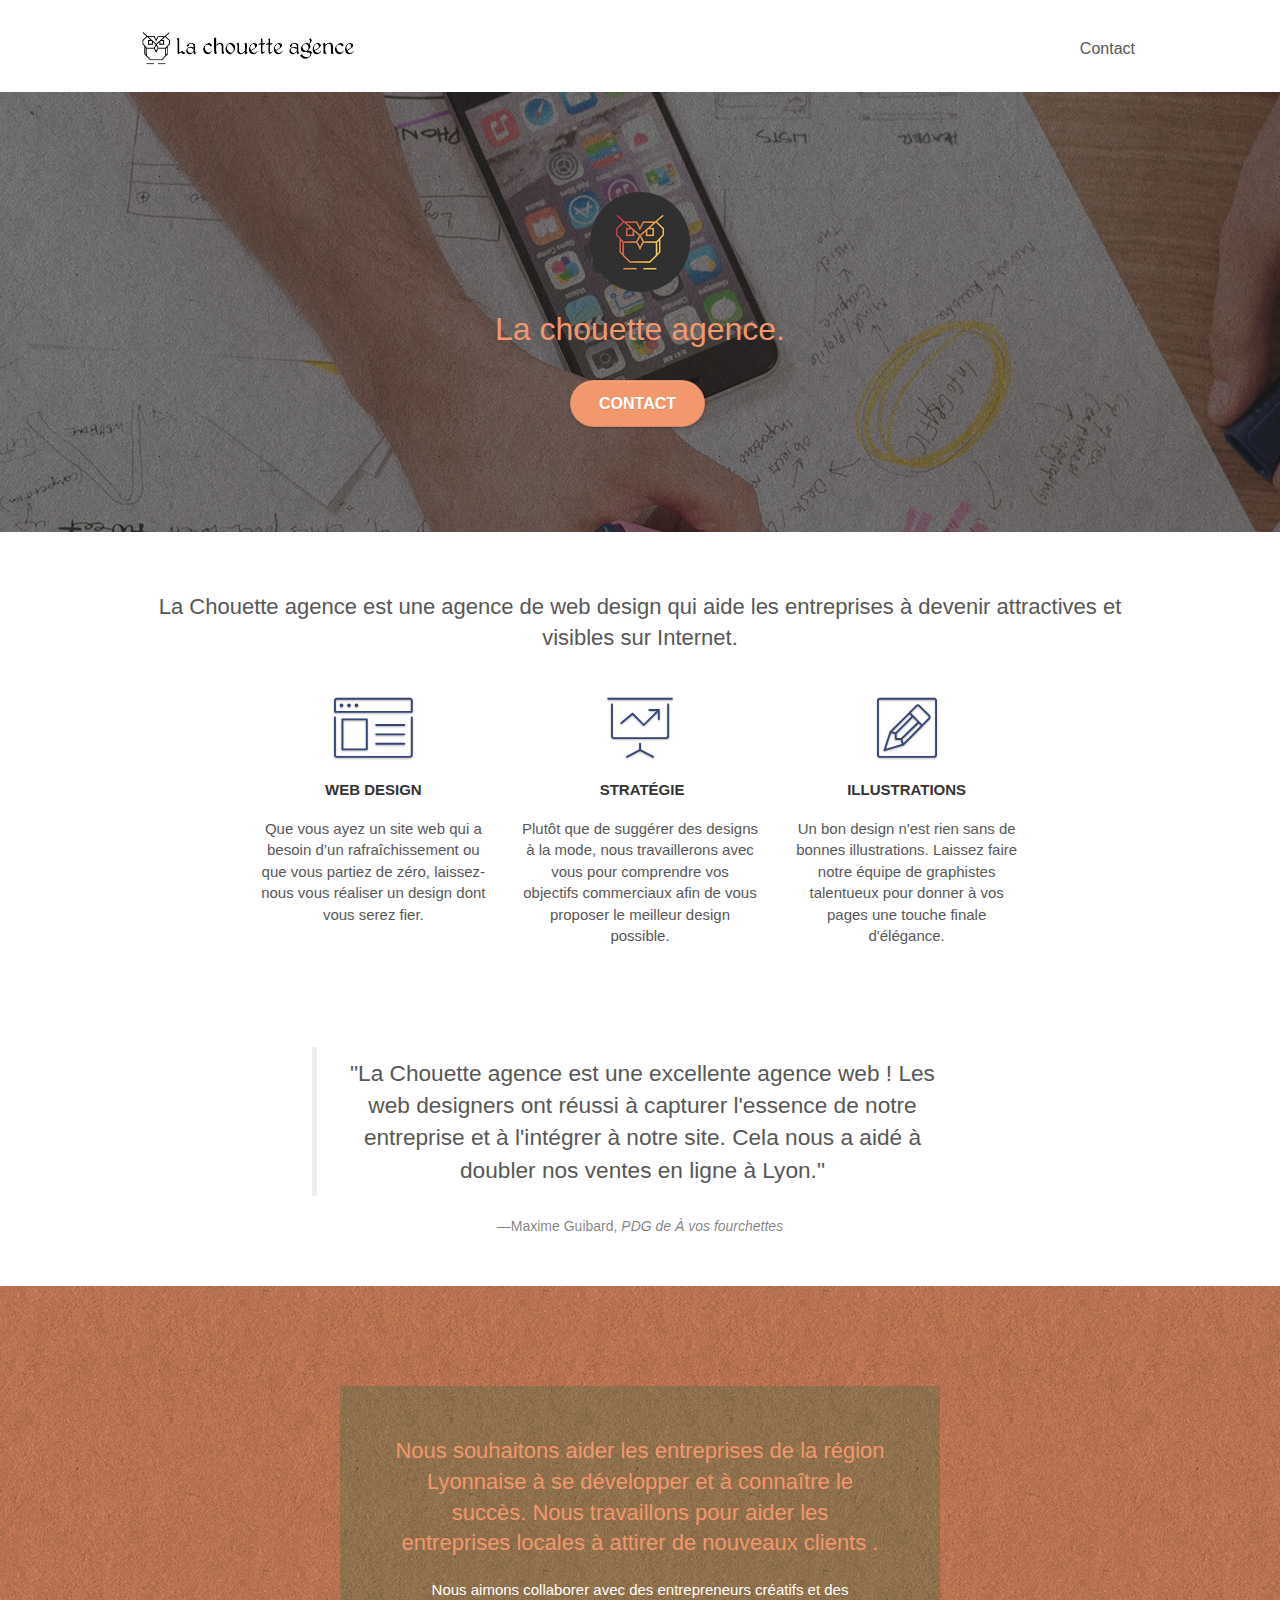
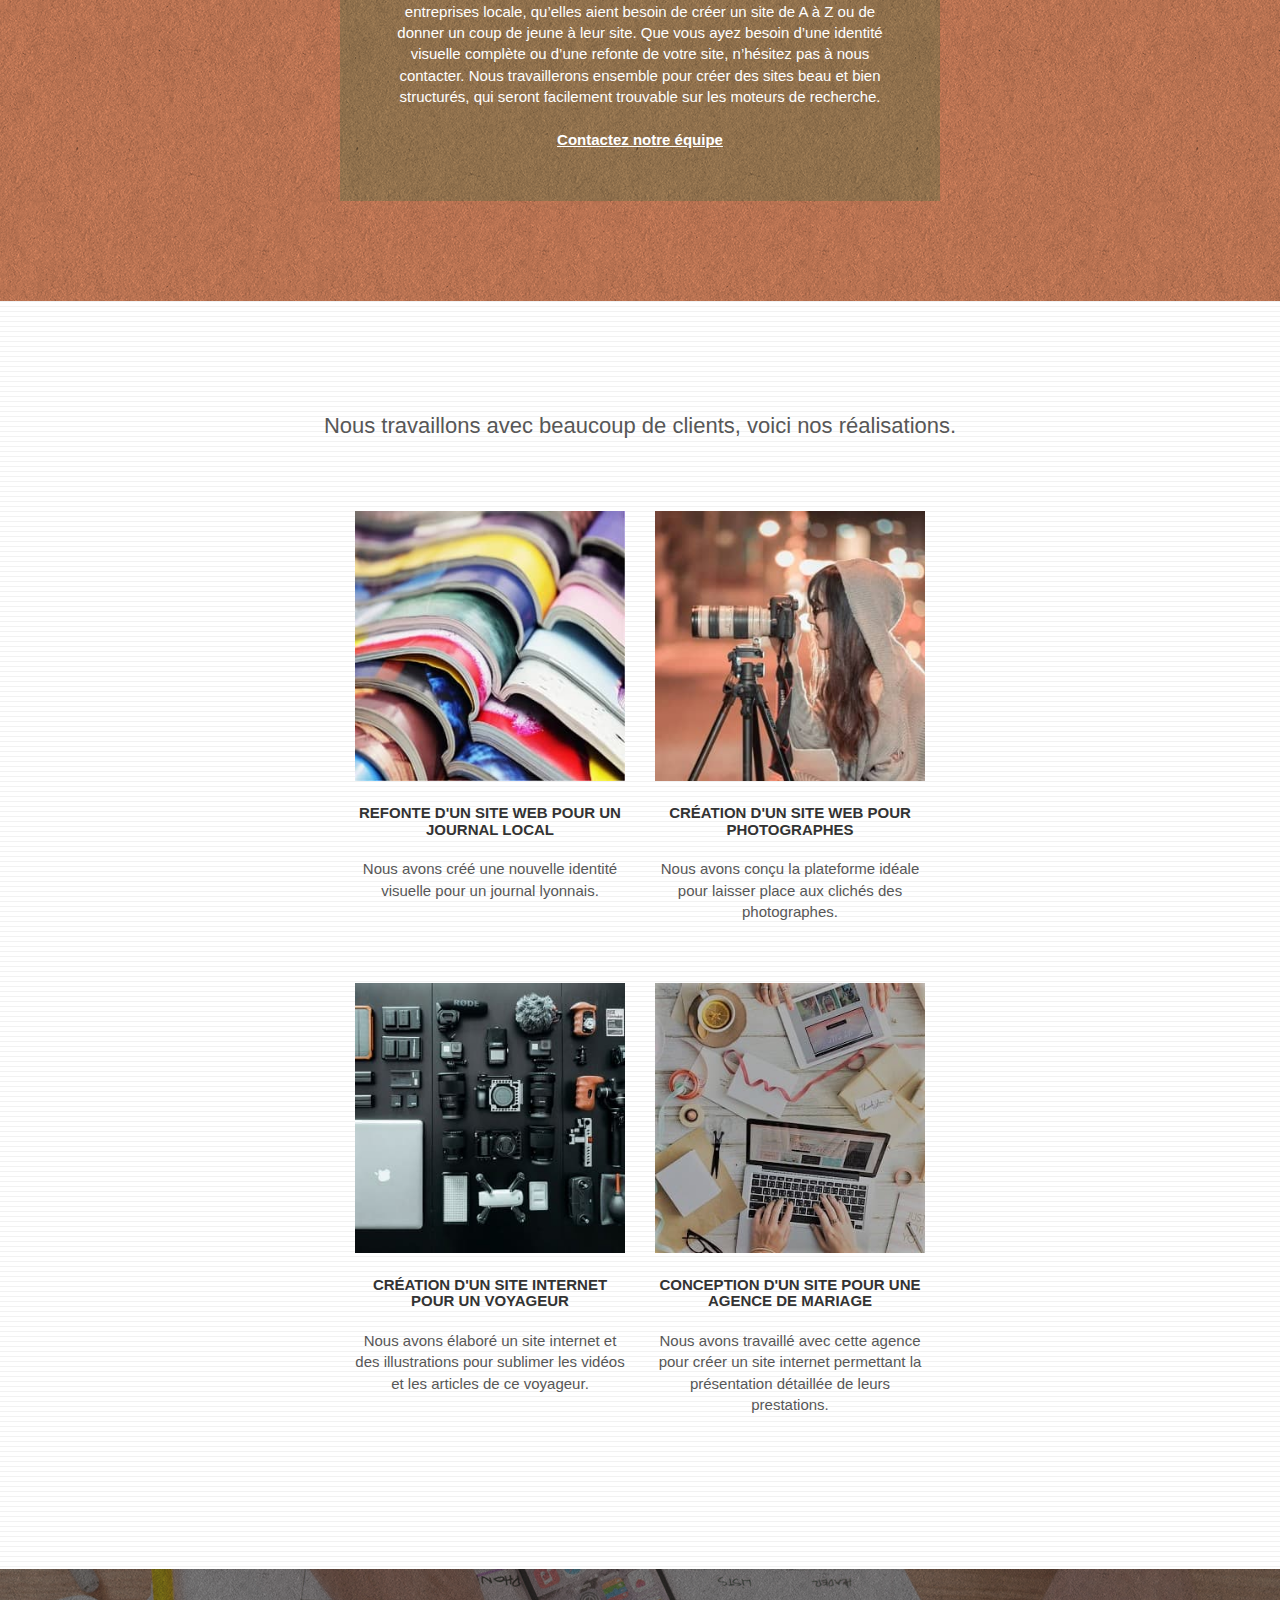
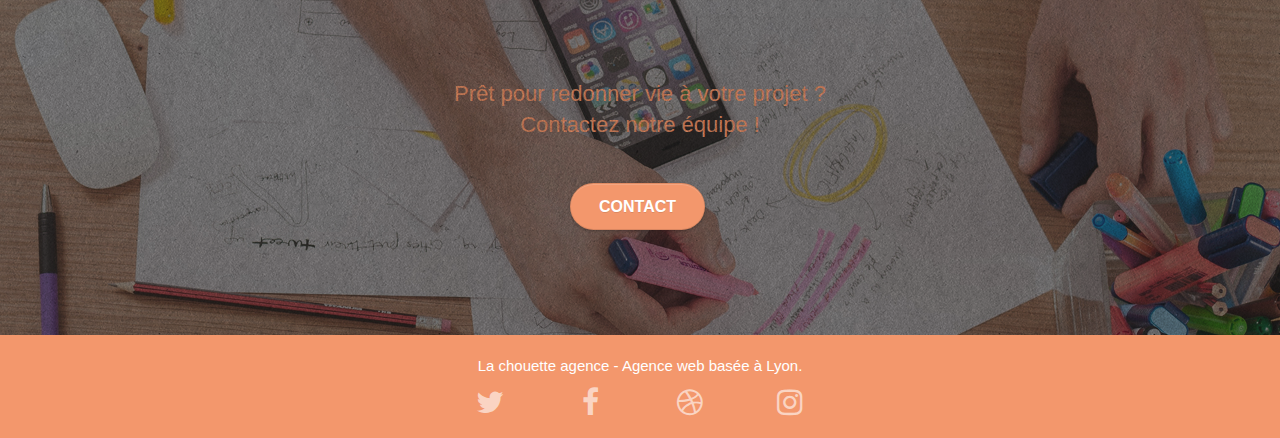
==== index.html @ 7e9696ad "Suppress Meta Keyword" ====
<!DOCTYPE html>
<html lang="fr">
    <head>
        <meta charset="utf-8" />
        <meta
            name="description"
            content="La Chouette agence, une agence de webdesign basée à Lyon qui aide les entreprises à devenir attractives et visibles sur Internet en définissant une stratégie et un design à l'image de votre entreprise."
        />
        <meta
            name="viewport"
            content="width=device-width, initial-scale=1.0, viewport-fit=cover"
        />
        <link rel="shortcut icon" type="image/png" href="favicon.jpg" />
        <link rel="stylesheet" type="text/css" href="./css/bootstrap.css" />
        <link rel="stylesheet" type="text/css" href="style.css" />
        <link rel="stylesheet" type="text/css" href="./css/font-awesome.css" />
        <link rel="stylesheet" type="text/css" href="./css/et-line.css" />
        <script src="./js/jquery-2.1.0.js"></script>
        <script src="./js/bootstrap.js"></script>
        <script src="./js/blocs.js"></script>
        <script src="./js/jquery.touchSwipe.js" defer></script>
        <script src="./js/gmaps.js"></script>
        <title>La chouette agence - Agence de webdesign - Lyon</title>
        <!-- Analytics -->
        <!-- Analytics END -->
    </head>
    <body>
        <!-- Principal conteneur -->
        <div class="page-container">
            <!-- header-->
            <header class="bloc bgc-white l-bloc" id="bloc-0">
                <div class="container bloc-sm">
                    <nav class="navbar row">
                        <div class="navbar-header">
                            <a class="navbar-brand" href="index.html"
                                ><img
                                    src="img/la-chouette-agence.png"
                                    alt="La chouette agence"
                                    height="40"
                            /></a>
                            <button
                                id="nav-toggle"
                                type="button"
                                class="ui-navbar-toggle navbar-toggle"
                                data-toggle="collapse"
                                data-target=".navbar-1"
                            >
                                <span class="sr-only">Toggle navigation</span
                                ><span class="icon-bar"></span
                                ><span class="icon-bar"></span
                                ><span class="icon-bar"></span>
                            </button>
                        </div>
                        <div
                            class="
                                collapse
                                navbar-collapse navbar-1
                                special-dropdown-nav
                            "
                        >
                            <ul class="site-navigation nav navbar-nav">
                                <li>
                                    <a href="contact.html">Contact</a>
                                </li>
                            </ul>
                        </div>
                    </nav>
                </div>
            </header>
            <!-- header END -->

            <!-- Section 1 presentation -->
            <section
                class="
                    bloc
                    bgc-dark-slate-blue
                    bg-banniere
                    d-bloc
                    bg-t-edge
                    bloc-bg-texture
                    texture-paper
                    b-parallax
                "
                id="bloc-1-hero"
            >
                <div class="container bloc-lg">
                    <div class="row tight-width-whitespace">
                        <div class="col-sm-12">
                            <img
                                src="img/logo.png"
                                class="center-block image-resize-mode"
                                width="100"
                                alt="La chouette agence, agence web paris, création logo paris"
                            />
                            <h1 class="text-center hero-bloc-text tc-white">
                                La chouette agence.
                            </h1>
                            <div class="text-center">
                                <a
                                    href="contact.html"
                                    class="
                                        btn btn-lg btn-clean btn-rd
                                        cta-hero
                                        btn-atomic-tangerine
                                    "
                                    id="cta-hero"
                                    >Contact</a
                                >
                            </div>
                        </div>
                    </div>
                </div>
            </section>
            <!-- Section 1 Presentation END -->
            <!-- Section 2 Services -->
            <section class="bloc bgc-white l-bloc" id="bloc-2-services">
                <div class="container bloc-md">
                    <div class="row">
                        <div class="col-sm-12 text-center">
                            <h2 class="mg-md text-center">
                                La Chouette agence est une agence de web design
                                qui aide les entreprises à devenir attractives
                                et visibles sur Internet.
                            </h2>
                        </div>
                    </div>
                    <div class="row voffset-lg med-width-whitespace">
                        <div class="col-sm-4">
                            <div class="text-center">
                                <span
                                    class="
                                        et-icon-browser
                                        sm-shadow
                                        icon-dark-slate-blue
                                        icons
                                        icon-lg
                                    "
                                ></span>
                            </div>
                            <h3 class="mg-md text-center">Web design</h3>
                            <p class="text-center">
                                Que vous ayez un site web qui a besoin
                                d&rsquo;un rafraîchissement ou que vous partiez
                                de zéro, laissez-nous vous réaliser un design
                                dont vous serez fier.
                            </p>
                        </div>
                        <div class="col-sm-4">
                            <div class="text-center">
                                <span
                                    class="
                                        et-icon-presentation
                                        sm-shadow
                                        icon-dark-slate-blue
                                        icons
                                        icon-lg
                                    "
                                ></span>
                            </div>
                            <h3 class="mg-md text-center">&nbsp;Stratégie</h3>
                            <p class="text-center">
                                Plutôt que de suggérer des designs à la mode,
                                nous travaillerons avec vous pour comprendre vos
                                objectifs commerciaux afin de vous proposer le
                                meilleur design possible.<br />
                            </p>
                        </div>
                        <div class="col-sm-4">
                            <div class="text-center">
                                <span
                                    class="
                                        et-icon-edit
                                        sm-shadow
                                        icon-dark-slate-blue
                                        icons
                                        icon-lg
                                    "
                                ></span>
                            </div>
                            <h3 class="mg-md text-center">Illustrations</h3>
                            <p class="text-center">
                                Un bon design n'est rien sans de bonnes
                                illustrations. Laissez faire notre équipe de
                                graphistes talentueux pour donner à vos pages
                                une touche finale d'élégance.
                            </p>
                        </div>
                    </div>
                    <div class="row voffset-lg voffset">
                        <div
                            class="
                                col-xs-12 col-md-8 col-md-offset-2
                                text-center
                            "
                        >
                            <figure>
                                <blockquote
                                    class="mg-md text-center"
                                    cite="https://www.avosfourchettes.com/blog/avis-la-chouette-agence.html"
                                >
                                    <p>
                                        "La Chouette agence est une excellente
                                        agence web ! Les web designers ont
                                        réussi à capturer l'essence de notre
                                        entreprise et à l'intégrer à notre site.
                                        Cela nous a aidé à doubler nos ventes en
                                        ligne à Lyon."
                                    </p>
                                </blockquote>
                                <figcaption>
                                    —Maxime Guibard,
                                    <cite>PDG de À vos fourchettes</cite>
                                </figcaption>
                            </figure>
                        </div>
                    </div>
                </div>
            </section>
            <!-- Section 2 services END -->
            <!-- Section 3 what-i-do -->
            <section
                class="
                    bloc
                    tc-white
                    bgc-atomic-tangerine
                    bg-presentation
                    d-bloc
                    bloc-bg-texture
                    texture-paper
                    b-parallax
                "
                id="bloc-3-what-i-do"
            >
                <div class="container bloc-lg">
                    <div class="row tight-width-whitespace black-background">
                        <div class="col-sm-12">
                            <h2 class="mg-md text-center tc-white">
                                Nous souhaitons aider les entreprises de la
                                région Lyonnaise à se développer et à connaître
                                le succès. Nous travaillons pour aider les
                                entreprises locales à attirer de nouveaux
                                clients .<br />
                            </h2>
                            <p class="text-center white">
                                Nous aimons collaborer avec des entrepreneurs
                                créatifs et des entreprises locale, qu’elles
                                aient besoin de créer un site de A à Z ou de
                                donner un coup de jeune à leur site. Que vous
                                ayez besoin d’une identité visuelle complète ou
                                d’une refonte de votre site, n’hésitez pas à
                                nous contacter. Nous travaillerons ensemble pour
                                créer des sites beau et bien structurés, qui
                                seront facilement trouvable sur les moteurs de
                                recherche. <br /><br /><a
                                    class="ltc-white bold-link"
                                    href="contact.html"
                                    >Contactez notre équipe</a
                                ><br />
                            </p>
                        </div>
                    </div>
                </div>
            </section>
            <!-- Section 3 what-i-do END -->
            <!-- Section 4 Portfolio -->
            <section
                class="bloc bgc-white bg-lines-h2-bg bg-repeat l-bloc"
                id="bloc-4-portfolio"
            >
                <div class="container bloc-lg">
                    <div class="row">
                        <div class="col-sm-12 text-center">
                            <h2 class="mg-md text-center">
                                Nous travaillons avec beaucoup de clients, voici
                                nos réalisations.
                            </h2>
                        </div>
                    </div>
                    <div class="row tight-width-whitespace portfolio-row">
                        <div class="col-sm-6">
                            <a
                                href="#"
                                data-lightbox="img/1.jpg"
                                data-gallery-id="gallery-1"
                                data-caption="Refonte d'un site web pour un journal local"
                                data-frame="snapshot-lb"
                                ><img
                                    src="img/1-small.jpg"
                                    alt="paris web design logo agence web meilleure agence et refonte site web journal"
                                    class="img-responsive portfolio-thumb"
                            /></a>
                            <h3 class="mg-md text-center">
                                Refonte d'un site web pour un journal local
                            </h3>
                            <p class="text-center">
                                Nous avons créé une nouvelle identité visuelle
                                pour un journal lyonnais.
                            </p>
                        </div>
                        <div class="col-sm-6">
                            <a
                                href="#"
                                data-lightbox="img/2.jpg"
                                data-gallery-id="gallery-1"
                                data-caption="Création d'un site web pour photographes"
                                data-frame="snapshot-lb"
                                ><img
                                    src="img/2-small.jpg"
                                    class="img-responsive portfolio-thumb"
                                    alt="Création d'un site web pour photographes"
                            /></a>
                            <h3 class="mg-md text-center">
                                Création d'un site web pour photographes
                            </h3>
                            <p class="text-center">
                                Nous avons conçu la plateforme idéale pour
                                laisser place aux clichés des photographes.
                            </p>
                        </div>
                    </div>
                    <div class="row tight-width-whitespace portfolio-row">
                        <div class="col-sm-6">
                            <a
                                href="#"
                                data-lightbox="img/3.jpg"
                                data-gallery-id="gallery-1"
                                data-caption="Création d'un site internet pour un voyageur"
                                data-frame="snapshot-lb"
                                ><img
                                    src="img/3-small.jpg"
                                    class="img-responsive portfolio-thumb"
                                    alt="Création d'un site web pour voyageur"
                            /></a>
                            <h3 class="mg-md text-center">
                                Création d'un site internet pour un voyageur
                            </h3>
                            <p class="text-center">
                                Nous avons élaboré un site internet et des
                                illustrations pour sublimer les vidéos et les
                                articles de ce voyageur.
                            </p>
                        </div>
                        <div class="col-sm-6">
                            <a
                                href="#"
                                data-lightbox="img/4.jpg"
                                data-gallery-id="gallery-1"
                                data-caption="Conception d'un site pour une agence de mariage"
                                data-frame="snapshot-lb"
                                ><img
                                    src="img/4-small.jpg"
                                    class="img-responsive portfolio-thumb"
                                    alt="Création d'un site web pour agence de mariage"
                            /></a>
                            <h3 class="mg-md text-center">
                                Conception d'un site pour une agence de mariage
                            </h3>
                            <p class="text-center">
                                Nous avons travaillé avec cette agence pour
                                créer un site internet permettant la
                                présentation détaillée de leurs prestations.
                            </p>
                        </div>
                    </div>
                </div>
            </section>
            <!-- Section 4 portfolio END -->
            <!-- Section 5 cta -->
            <section
                class="
                    bloc
                    bgc-dark-slate-blue
                    bg-banniere
                    d-bloc
                    bloc-bg-texture
                    texture-paper
                "
                id="bloc-5-cta"
            >
                <div class="container bloc-lg">
                    <div class="row">
                        <h2 class="mg-md text-center tc-white">
                            Prêt pour redonner vie à votre projet ?<br />Contactez
                            notre équipe !
                        </h2>
                        <div class="col-sm-12 text-center">
                            <a
                                href="contact.html"
                                class="
                                    btn
                                    btn-atomic-tangerine
                                    btn-clean
                                    btn-rd
                                    btn-lg
                                    cta-hero
                                "
                                >Contact</a
                            >
                        </div>
                    </div>
                </div>
            </section>
            <!-- bloc-5-cta END -->
            <!-- Footer - bloc-8 -->
            <footer class="bloc bgc-atomic-tangerine d-bloc" id="bloc-8">
                <div class="container bloc-sm">
                    <div class="row">
                        <div class="col-sm-12">
                            <p class="text-center white">
                                La chouette agence - Agence web basée à Lyon.<br />
                            </p>
                            <div class="row row-no-gutters social">
                                <div class="col-sm-3">
                                    <div class="text-center">
                                        <a class="social" href="index.html"
                                            ><span
                                                class="fa fa-twitter icon-md"
                                            ></span
                                        ></a>
                                    </div>
                                </div>
                                <div class="col-sm-3">
                                    <div class="text-center">
                                        <a class="social" href="index.html"
                                            ><span
                                                class="fa fa-facebook icon-md"
                                            ></span
                                        ></a>
                                    </div>
                                </div>
                                <div class="col-sm-3">
                                    <div class="text-center">
                                        <a class="social" href="index.html"
                                            ><span
                                                class="fa fa-dribbble icon-md"
                                            ></span
                                        ></a>
                                    </div>
                                </div>
                                <div class="col-sm-3">
                                    <div class="text-center">
                                        <a class="social" href="index.html"
                                            ><span
                                                class="fa fa-instagram icon-md"
                                            ></span
                                        ></a>
                                    </div>
                                </div>
                            </div>
                        </div>
                    </div>
                </div>
            </footer>
            <!-- Footer - bloc-8 END -->
        </div>
        <!-- Principal conteneur END -->
    </body>
</html>
---- style.css ----
body {
    margin: 0;
    padding: 0;
    background: #fff;
    overflow-x: hidden;
    -webkit-font-smoothing: antialiased;
    -moz-osx-font-smoothing: grayscale;
}
blockquote p {
    font-size: 17pt;
}

a,
button {
    transition: all 0.3s ease-in-out;
    outline: none !important;
}

a:hover {
    text-decoration: none;
    cursor: pointer;
}

#page-loading-blocs-notifaction {
    position: fixed;
    top: 0;
    bottom: 0;
    width: 100%;
    z-index: 100000;
    background: #ffffff url("img/pageload-spinner.gif") no-repeat center center;
}

.bloc {
    width: 100%;
    clear: both;
    background: 50% 50% no-repeat;
    padding: 0 50px;
    -webkit-background-size: cover;
    -moz-background-size: cover;
    -o-background-size: cover;
    background-size: cover;
    position: relative;
}

.bloc .container {
    padding-left: 0;
    padding-right: 0;
}

.bloc-lg {
    padding: 100px 50px;
}

.bloc-md {
    padding: 50px;
}

.bloc-sm {
    padding: 20px 50px;
}

.bg-center,
.bg-l-edge,
.bg-r-edge,
.bg-t-edge,
.bg-b-edge,
.bg-tl-edge,
.bg-bl-edge,
.bg-tr-edge,
.bg-br-edge,
.bg-repeat {
    -webkit-background-size: auto !important;
    -moz-background-size: auto !important;
    -o-background-size: auto !important;
    background-size: auto !important;
}

.bg-repeat {
    background: repeat;
}

.bg-t-edge {
    background: top no-repeat;
}

.bloc-bg-texture::before {
    content: "";
    background-size: 2px 2px;
    position: absolute;
    top: 0;
    bottom: 0;
    left: 0;
    right: 0;
}

.texture-paper::before {
    background: url("img/texture-paper.png");
    background-size: 280px 280px;
}

.b-parallax {
    background-attachment: fixed;
}

.d-bloc {
    color: rgba(255, 255, 255, 0.7);
}

.d-bloc button:hover {
    color: rgba(255, 255, 255, 0.9);
}

.d-bloc .icon-round,
.d-bloc .icon-square,
.d-bloc .icon-rounded,
.d-bloc .icon-semi-rounded-a,
.d-bloc .icon-semi-rounded-b {
    border-color: rgba(255, 255, 255, 0.9);
}

.d-bloc .divider-h span {
    border-color: rgba(255, 255, 255, 0.2);
}

.d-bloc .a-btn,
.d-bloc .navbar a,
.d-bloc .navbar-brand,
.d-bloc a .icon-sm,
.d-bloc a .icon-md,
.d-bloc a .icon-lg,
.d-bloc a .icon-xl,
.d-bloc h1 a,
.d-bloc h2 a,
.d-bloc h3 a,
.d-bloc h4 a,
.d-bloc h5 a,
.d-bloc h6 a,
.d-bloc p a {
    color: rgba(255, 255, 255, 0.6);
}

.d-bloc .a-btn:hover,
.d-bloc .navbar a:hover,
.d-bloc .navbar-brand:hover,
.d-bloc a:hover .icon-sm,
.d-bloc a:hover .icon-md,
.d-bloc a:hover .icon-lg,
.d-bloc a:hover .icon-xl,
.d-bloc h1 a:hover,
.d-bloc h2 a:hover,
.d-bloc h3 a:hover,
.d-bloc h4 a:hover,
.d-bloc h5 a:hover,
.d-bloc h6 a:hover,
.d-bloc p a:hover {
    color: rgba(255, 255, 255, 1);
}

.d-bloc .navbar-toggle .icon-bar {
    background: rgba(255, 255, 255, 1);
}

.d-bloc .btn-wire,
.d-bloc .btn-wire:hover {
    color: rgba(255, 255, 255, 1);
    border-color: rgba(255, 255, 255, 1);
}

.d-bloc .panel {
    color: rgba(0, 0, 0, 0.5);
}

.d-bloc .panel button:hover {
    color: rgba(0, 0, 0, 0.7);
}

.d-bloc .panel icon {
    border-color: rgba(0, 0, 0, 0.7);
}

.d-bloc .panel .divider-h span {
    border-color: rgba(0, 0, 0, 0.1);
}

.d-bloc .panel .a-btn {
    color: rgba(0, 0, 0, 0.6);
}

.d-bloc .panel .a-btn:hover {
    color: rgba(0, 0, 0, 1);
}

.d-bloc .panel .btn-wire,
.d-bloc .panel .btn-wire:hover {
    color: rgba(0, 0, 0, 0.7);
    border-color: rgba(0, 0, 0, 0.3);
}

.d-bloc .panel,
.l-bloc {
    color: rgba(0, 0, 0, 0.5);
}

.d-bloc .panel button:hover,
.l-bloc button:hover {
    color: rgba(0, 0, 0, 0.7);
}

.l-bloc .icon-round,
.l-bloc .icon-square,
.l-bloc .icon-rounded,
.l-bloc .icon-semi-rounded-a,
.l-bloc .icon-semi-rounded-b {
    border-color: rgba(0, 0, 0, 0.7);
}

.d-bloc .panel .divider-h span,
.l-bloc .divider-h span {
    border-color: rgba(0, 0, 0, 0.1);
}

.d-bloc .panel .a-btn,
.l-bloc .a-btn,
.l-bloc .navbar a,
.l-bloc .navbar-brand,
.l-bloc a .icon-sm,
.l-bloc a .icon-md,
.l-bloc a .icon-lg,
.l-bloc a .icon-xl,
.l-bloc h1 a,
.l-bloc h2 a,
.l-bloc h3 a,
.l-bloc h4 a,
.l-bloc h5 a,
.l-bloc h6 a,
.l-bloc p a {
    color: rgba(0, 0, 0, 0.6);
}

.d-bloc .panel .a-btn:hover,
.l-bloc .a-btn:hover,
.l-bloc .navbar a:hover,
.l-bloc .navbar-brand:hover,
.l-bloc a:hover .icon-sm,
.l-bloc a:hover .icon-md,
.l-bloc a:hover .icon-lg,
.l-bloc a:hover .icon-xl,
.l-bloc h1 a:hover,
.l-bloc h2 a:hover,
.l-bloc h3 a:hover,
.l-bloc h4 a:hover,
.l-bloc h5 a:hover,
.l-bloc h6 a:hover,
.l-bloc p a:hover {
    color: rgba(0, 0, 0, 1);
}

.l-bloc .navbar-toggle .icon-bar {
    color: rgba(0, 0, 0, 0.6);
}

.d-bloc .panel .btn-wire,
.d-bloc .panel .btn-wire:hover,
.l-bloc .btn-wire,
.l-bloc .btn-wire:hover {
    color: rgba(0, 0, 0, 0.7);
    border-color: rgba(0, 0, 0, 0.3);
}

.voffset {
    margin-top: 30px;
}

.voffset-lg {
    margin-top: 80px;
}

.row-no-gutters {
    margin-right: 0;
    margin-left: 0;
}

.row.row-no-gutters > [class^="col-"],
.row.row-no-gutters > [class*=" col-"] {
    padding-right: 0;
    padding-left: 0;
}

#bloc-1-hero h1 {
    font-size: 32px;
}

.navbar {
    margin-bottom: 0;
    z-index: 1;
}

.navbar-brand {
    height: auto;
    padding: 3px 15px;
    font-size: 25px;
    font-weight: normal;
    font-weight: 600;
    line-height: 44px;
}

.navbar-brand img {
    max-height: 200px;
    margin: 0 5px 0 0;
    display: inline;
}

.navbar-brand img[src$="svg"] {
    min-width: 100px;
}

.nav-center .navbar-brand img {
    margin: 0;
}

.navbar .nav {
    padding-top: 2px;
    margin-right: -16px;
    float: right;
    z-index: 1;
}

.nav > li {
    float: left;
    margin-top: 4px;
    font-size: 16px;
}

.navbar-nav .open .dropdown-menu > li > a {
    text-align: inherit;
}

.nav > li a:hover,
.nav > li a:focus {
    background: transparent;
}

.navbar-toggle {
    margin: 10px 10px 0 0;
    border: 0px;
}

.navbar-toggle:hover {
    background: transparent !important;
}

.navbar-toggle .icon-bar {
    background-color: rgba(0, 0, 0, 0.5);
    width: 26px;
}

.nav-invert .navbar .nav {
    float: left;
}

.nav-invert .navbar-header,
.nav-invert .navbar-brand {
    float: right;
    position: relative;
    z-index: 2;
}

@media (min-width: 768px) {
    .site-navigation {
        position: absolute;
        top: 50%;
        right: 20px;
        transform: translate(0, -50%);
        -webkit-transform: translateY(-50%);
    }
    .nav > li .dropdown-menu a,
    .nav > li .dropdown-menu a:hover {
        color: #484848;
    }
    .nav-invert .site-navigation {
        left: 0;
        right: 0;
    }
    .nav-center {
        text-align: center;
    }
    .nav-center .navbar-header {
        width: 100%;
    }
    .nav-center .navbar-header,
    .nav-center .navbar-brand,
    .nav-center .nav > li {
        float: none;
        display: inline-block;
    }
    .nav-center .site-navigation {
        position: relative;
        width: 100%;
        right: 0;
        margin-right: 0px;
        margin-top: 20px;
    }
    .nav-center.mini-nav .navbar-toggle {
        float: none;
        margin: 10px auto 0;
    }
}

.nav > li > .dropdown a {
    background: none !important;
    display: block;
    padding: 14px 15px;
}

nav .caret {
    margin: 0 5px;
}

.dropdown-menu .dropdown-menu {
    top: -8px;
    left: 100%;
}

.dropdown-menu .dropmenu-flow-right {
    top: 100%;
    left: 0;
    margin-left: -1px;
    border-top-left-radius: 0;
    border-top-right-radius: 0;
}

.dropdown-menu .dropdown span {
    border: 4px solid black;
    border-top-color: transparent;
    border-right-color: transparent;
    border-bottom-color: transparent;
    margin: 6px -5px 0 0 !important;
    float: right;
}

.mg-md {
    margin-top: 10px;
    margin-bottom: 20px;
}

.mg-lg {
    margin-top: 10px;
    margin-bottom: 40px;
}

.btn {
    margin: 0 5px 5px 0;
}

.btn.pull-right {
    margin: 0 0 5px 5px;
}

.btn-d,
.btn-d:hover,
.btn-d:focus {
    color: #fff;
    background: rgba(0, 0, 0, 0.3);
}

button {
    outline: none !important;
}

.btn-rd {
    border-radius: 40px;
}

.btn-clean {
    border: 1px solid rgba(0, 0, 0, 0.08);
    border-bottom-color: rgba(0, 0, 0, 0.1);
    text-shadow: 0 1px 0 rgba(0, 0, 1, 0.1);
    box-shadow: 0 1px 3px rgba(0, 0, 1, 0.25),
        inset 0 1px 0 0 rgba(255, 255, 255, 0.15);
}

.icon-md {
    font-size: 30px !important;
}

.icon-lg {
    font-size: 60px !important;
}

.sm-shadow {
    text-shadow: 0 1px 2px rgba(0, 0, 0, 0.3);
}

.panel-sq,
.panel-sq .panel-heading,
.panel-sq .panel-footer {
    border-radius: 0;
}

.panel-rd {
    border-radius: 30px;
}

.panel-rd .panel-heading {
    border-radius: 29px 29px 0 0;
}

.panel-rd .panel-footer {
    border-radius: 0 0 29px 29px;
}

.form-control {
    border-color: rgba(0, 0, 0, 0.1);
    box-shadow: none;
}

.scrollToTop {
    width: 40px;
    height: 40px;
    position: fixed;
    bottom: 20px;
    right: 20px;
    opacity: 0;
    z-index: 500;
    transition: all 0.3s ease-in-out;
}

.scrollToTop span {
    margin-top: 6px;
}

.showScrollTop {
    font-size: 14px;
    opacity: 1;
}

a[data-lightbox] {
    position: relative;
    display: block;
    text-align: center;
}

a[data-lightbox]:hover::before {
    content: "+";
    font-family: "HelveticaNeue-Light", "Helvetica Neue Light", "Helvetica Neue",
        Helvetica, Arial;
    font-size: 32px;
    width: 50px;
    height: 50px;
    margin-left: -25px;
    border-radius: 50%;
    background: rgba(0, 0, 0, 0.6);
    color: #fff;
    font-weight: 100;
    z-index: 1;
    position: absolute;
    top: 50%;
    transform: translateY(-50%);
    -webkit-transform: translateY(-50%);
}

a[data-lightbox]:hover img {
    opacity: 0.6;
    -webkit-animation-fill-mode: none;
    animation-fill-mode: none;
}

#lightbox-modal {
    display: flex;
    align-items: center;
}

#lightbox-modal .modal-dialog {
    width: 90%;
    max-width: 900px;
    margin: 0 auto 0;
}

#lightbox-modal .modal-dialog img {
    max-height: 90vh;
    margin: 0 auto;
}

.lightbox-caption {
    padding: 20px;
    color: #fff;
    background: rgba(0, 0, 0, 0.5);
    position: absolute;
    left: 15px;
    right: 15px;
    bottom: 5px;
}

.close-lightbox {
    color: #fff;
    font-size: 30px;
    position: absolute;
    top: 20px;
    right: 20px;
    z-index: 20;
    background: rgba(0, 0, 0, 0.5);
    border: none;
    line-height: 30px;
    padding: 0 9px 5px;
    opacity: 0.3;
}

.close-lightbox:hover,
.next-lightbox:hover,
.prev-lightbox:hover {
    opacity: 1;
    color: #fff;
}

.next-lightbox,
.prev-lightbox {
    font-size: 20px;
    color: rgba(255, 255, 255, 0.9);
    background: rgba(0, 0, 0, 0.5);
    transition: all 0.2s ease-in-out;
    position: absolute;
    top: 45%;
    z-index: 1;
    opacity: 0.4;
}

.next-lightbox {
    padding: 6px 8px 1px 13px;
    right: 25px;
}

.prev-lightbox {
    padding: 6px 13px 1px 10px;
    left: 25px;
}

.snapshot-lb .modal-body {
    padding-bottom: 45px;
}

.snapshot-lb .lightbox-caption {
    padding: 0;
    color: rgba(0, 0, 0, 0.5);
    background: none;
}

h1,
h2,
h3,
h4,
h5,
h6,
p,
label,
.btn,
a {
    font-family: "helvetica";
    font-weight: 400;
    color: #575757 !important;
}

.container {
    max-width: 1000px;
}

.hero-bloc-text {
    font-size: 38px;
}

.hero-bloc-text-sub {
    font-size: 36px;
}

.statement-bloc-text {
    line-height: 26px;
    font-style: italic;
    font-size: 20px;
    text-align: center;
    font-weight: lighter;
    max-width: 520px;
    margin: auto auto auto auto;
}

p {
    font-size: 15px;
}

.tight-width-whitespace {
    max-width: 600px;
    margin: auto auto auto auto;
}

.h1 {
    font-size: 20px;
    font-family: "Open Sans";
}

.cta-hero {
    margin-top: 22px;
    color: #ffffff !important;
    text-transform: uppercase;
    padding: 12px 28px 12px 28px;
    font-size: 16px;
    font-weight: 700;
}

.social {
    max-width: 400px;
    margin: auto auto auto auto;
}

h2 {
    font-size: 22px;
    line-height: 1.4em;
}

h3 {
    font-size: 15px;
    text-transform: uppercase;
    font-weight: 700;
    color: #333333 !important;
}

.med-width-whitespace {
    max-width: 800px;
    margin: auto auto auto auto;
    box-shadow: 0px 0px 0px #000000;
}

h1 {
    color: #333333 !important;
}

h4 {
    color: #333333 !important;
}

.icons {
    margin-bottom: 14px;
    margin-top: 24px;
}

.white {
    color: #ffffff !important;
}

.portfolio-thumb {
    margin-bottom: 24px;
}

.portfolio-row {
    margin-bottom: 44px;
    margin-top: 50px;
}

.avatar {
    box-shadow: 0px 4px 9px rgba(0, 0, 0, 0.3);
}

.black-background {
    background-color: rgba(165, 147, 99, 0.7);
    padding: 40px 40px 40px 40px;
}

.bold-link {
    font-weight: 900;
    text-decoration: underline !important;
}

.bgc-white {
    background-color: #ffffff;
}

.bgc-dark-slate-blue {
    background-color: #364577;
}

.bgc-atomic-tangerine {
    background-color: #f3976c;
}

.tc-white {
    color: #f3976c !important;
}

.btn-atomic-tangerine {
    background: #f3976c;
    color: #ffffff !important;
}

.btn-atomic-tangerine:hover {
    background: #c27956 !important;
    color: #ffffff !important;
}

.ltc-white {
    color: #ffffff !important;
}

.ltc-white:hover {
    color: #cccccc !important;
}

.ltc-atomic-tangerine {
    color: #f3976c !important;
}

.ltc-atomic-tangerine:hover {
    color: #c27956 !important;
}

.icon-dark-slate-blue {
    color: #364577 !important;
    border-color: #364577 !important;
}

.bg-dots-bg {
    background-image: url("img/dots-bg.png");
}

.bg-lines-h2-bg {
    background-image: url("img/lines-h2-bg.png");
}

.bg-banniere {
    background-image: url("img/la-chouette-agence-banniere.jpg");
}

.bg-presentation {
    background-image: url("img/image-de-presentation.bmp");
}

@media (max-width: 1024px) {
    .bloc {
        padding-left: 20px;
        padding-right: 20px;
    }
    .bloc.full-width-bloc,
    .bloc-tile-2.full-width-bloc .container,
    .bloc-tile-3.full-width-bloc .container,
    .bloc-tile-4.full-width-bloc .container {
        padding-left: 0;
        padding-right: 0;
    }
}

@media (max-width: 992px) and (min-width: 768px) {
    .navbar .nav {
        max-width: 80%;
    }
    .nav-center.navbar .nav {
        max-width: 100%;
    }
}

@media only screen and (min-device-width: 768px) and (max-device-width: 1024px) and (orientation: landscape) {
    .b-parallax {
        background-attachment: scroll;
    }
}

@media only screen and (min-device-width: 1024px) and (max-device-width: 1366px) and (-webkit-min-device-pixel-ratio: 1.5) {
    .b-parallax {
        background-attachment: scroll;
    }
}

@media (max-width: 991px) {
    .container {
        width: 100%;
    }
    .b-parallax {
        background-attachment: scroll;
    }
    .page-container,
    #hero-bloc {
        overflow-x: hidden;
        position: relative;
    }
    .bloc {
        padding-left: constant(safe-area-inset-left);
        padding-right: constant(safe-area-inset-right);
    }
    .bloc-group,
    .bloc-group .bloc {
        display: block;
        width: 100%;
    }
    .bloc-fill-screen .fill-bloc-top-edge,
    .bloc-fill-screen .fill-bloc-bottom-edge {
        padding: 0 20px;
        padding-left: constant(safe-area-inset-left);
        padding-right: constant(safe-area-inset-right);
    }
}

@media (max-width: 767px) {
    .page-container {
        overflow-x: hidden;
        position: relative;
    }
    h1,
    h2,
    h3,
    h4,
    h5,
    h6,
    p,
    #disqus_thread {
        padding-left: 10px !important;
        padding-right: 10px !important;
    }
    .b-parallax {
        background-attachment: scroll;
    }
    .navbar .nav {
        padding-top: 0;
        border-top: 1px solid rgba(0, 0, 0, 0.2);
        float: none !important;
    }
    .navbar.row {
        margin-left: 0;
        margin-right: 0;
    }
    .site-navigation {
        position: inherit;
        transform: none;
        -webkit-transform: none;
        -ms-transform: none;
    }
    .nav > li {
        margin-top: 0;
        border-bottom: 1px solid rgba(0, 0, 0, 0.1);
        background: rgba(0, 0, 0, 0.05);
        text-align: left;
        padding-left: 15px;
        width: 100%;
    }
    .nav > li:hover {
        background: rgba(0, 0, 0, 0.08);
    }
    .dropdown .dropdown a .caret {
        float: none;
        margin: 5px 0 0 10px !important;
        border: 4px solid black;
        border-bottom-color: transparent;
        border-right-color: transparent;
        border-left-color: transparent;
    }
    #hero-bloc .navbar .nav {
        background: rgba(0, 0, 0, 0.8);
    }
    #hero-bloc .navbar .nav a {
        color: rgba(255, 255, 255, 0.6);
    }
    .hero {
        padding: 50px 0;
    }
    .hero-nav {
        left: -1px;
        right: -1px;
    }
    .navbar-collapse {
        padding: 0;
        overflow-x: hidden;
        -webkit-box-shadow: none;
        box-shadow: none;
    }
    .navbar-brand img {
        max-height: 40px;
        width: auto;
    }
    .nav-invert .navbar-header {
        float: none;
        width: 100%;
    }
    .nav-invert .navbar-toggle {
        float: left;
        margin-left: 10px;
    }
    .bloc {
        padding-left: 0;
        padding-right: 0;
    }
    .bloc-xxl,
    .bloc-xl,
    .bloc-lg {
        padding: 40px 0;
    }
    .bloc-sm,
    .bloc-md {
        padding-left: 0;
        padding-right: 0;
    }
    .bloc-tile-2 .container,
    .bloc-tile-3 .container,
    .bloc-tile-4 .container,
    .bloc-fill-screen .fill-bloc-top-edge,
    .bloc-fill-screen .fill-bloc-bottom-edge {
        padding-left: 0;
        padding-right: 0;
    }
    .a-block {
        padding: 0 10px;
    }
    .btn-dwn {
        display: none;
    }
    .voffset {
        margin-top: 5px;
    }
    .voffset-md {
        margin-top: 20px;
    }
    .voffset-lg {
        margin-top: 30px;
    }
    form {
        padding: 5px;
    }
    .close-lightbox {
        display: inline-block;
    }
    .blocsapp-device-iphone5 {
        background-size: 216px 425px;
        padding-top: 60px;
        width: 216px;
        height: 425px;
    }
    .blocsapp-device-iphone5 img {
        width: 180px;
        height: 320px;
    }
}

@media (max-width: 400px) {
    .bloc {
        padding-left: 0;
        padding-right: 0;
    }
}

@media (max-width: 767px) {
    .bloc-mob-center-text {
        text-align: center;
    }
}
---- css/et-line.css ----
@font-face {
    font-family: et-line;
    src: url(../fonts/et-line.eot);
    src: url(../fonts/et-line.eot?#iefix) format('embedded-opentype'), url(../fonts/et-line.woff) format('woff'), url(../fonts/et-line.ttf) format('truetype'), url(../fonts/et-line.svg#et-line) format('svg');
    font-weight: 400;
    font-style: normal
}

.et-icon-adjustments,
.et-icon-alarmclock,
.et-icon-anchor,
.et-icon-aperture,
.et-icon-attachment,
.et-icon-bargraph,
.et-icon-basket,
.et-icon-beaker,
.et-icon-bike,
.et-icon-book-open,
.et-icon-briefcase,
.et-icon-browser,
.et-icon-calendar,
.et-icon-camera,
.et-icon-caution,
.et-icon-chat,
.et-icon-circle-compass,
.et-icon-clipboard,
.et-icon-clock,
.et-icon-cloud,
.et-icon-compass,
.et-icon-desktop,
.et-icon-dial,
.et-icon-document,
.et-icon-documents,
.et-icon-download,
.et-icon-dribbble,
.et-icon-edit,
.et-icon-envelope,
.et-icon-expand,
.et-icon-facebook,
.et-icon-flag,
.et-icon-focus,
.et-icon-gears,
.et-icon-genius,
.et-icon-gift,
.et-icon-global,
.et-icon-globe,
.et-icon-googleplus,
.et-icon-grid,
.et-icon-happy,
.et-icon-hazardous,
.et-icon-heart,
.et-icon-hotairballoon,
.et-icon-hourglass,
.et-icon-key,
.et-icon-laptop,
.et-icon-layers,
.et-icon-lifesaver,
.et-icon-lightbulb,
.et-icon-linegraph,
.et-icon-linkedin,
.et-icon-lock,
.et-icon-magnifying-glass,
.et-icon-map,
.et-icon-map-pin,
.et-icon-megaphone,
.et-icon-mic,
.et-icon-mobile,
.et-icon-newspaper,
.et-icon-notebook,
.et-icon-paintbrush,
.et-icon-paperclip,
.et-icon-pencil,
.et-icon-phone,
.et-icon-picture,
.et-icon-pictures,
.et-icon-piechart,
.et-icon-presentation,
.et-icon-pricetags,
.et-icon-printer,
.et-icon-profile-female,
.et-icon-profile-male,
.et-icon-puzzle,
.et-icon-quote,
.et-icon-recycle,
.et-icon-refresh,
.et-icon-ribbon,
.et-icon-rss,
.et-icon-sad,
.et-icon-scissors,
.et-icon-scope,
.et-icon-search,
.et-icon-shield,
.et-icon-speedometer,
.et-icon-strategy,
.et-icon-streetsign,
.et-icon-tablet,
.et-icon-target,
.et-icon-telescope,
.et-icon-toolbox,
.et-icon-tools,
.et-icon-tools-2,
.et-icon-trophy,
.et-icon-tumblr,
.et-icon-twitter,
.et-icon-upload,
.et-icon-video,
.et-icon-wallet,
.et-icon-wine {
    font-family: et-line;
    speak: none;
    font-style: normal;
    font-weight: 400;
    font-variant: normal;
    text-transform: none;
    line-height: 1;
    -webkit-font-smoothing: antialiased;
    -moz-osx-font-smoothing: grayscale;
    display: inline-block
}

.et-icon-mobile:before {
    content: "\e000"
}

.et-icon-laptop:before {
    content: "\e001"
}

.et-icon-desktop:before {
    content: "\e002"
}

.et-icon-tablet:before {
    content: "\e003"
}

.et-icon-phone:before {
    content: "\e004"
}

.et-icon-document:before {
    content: "\e005"
}

.et-icon-documents:before {
    content: "\e006"
}

.et-icon-search:before {
    content: "\e007"
}

.et-icon-clipboard:before {
    content: "\e008"
}

.et-icon-newspaper:before {
    content: "\e009"
}

.et-icon-notebook:before {
    content: "\e00a"
}

.et-icon-book-open:before {
    content: "\e00b"
}

.et-icon-browser:before {
    content: "\e00c"
}

.et-icon-calendar:before {
    content: "\e00d"
}

.et-icon-presentation:before {
    content: "\e00e"
}

.et-icon-picture:before {
    content: "\e00f"
}

.et-icon-pictures:before {
    content: "\e010"
}

.et-icon-video:before {
    content: "\e011"
}

.et-icon-camera:before {
    content: "\e012"
}

.et-icon-printer:before {
    content: "\e013"
}

.et-icon-toolbox:before {
    content: "\e014"
}

.et-icon-briefcase:before {
    content: "\e015"
}

.et-icon-wallet:before {
    content: "\e016"
}

.et-icon-gift:before {
    content: "\e017"
}

.et-icon-bargraph:before {
    content: "\e018"
}

.et-icon-grid:before {
    content: "\e019"
}

.et-icon-expand:before {
    content: "\e01a"
}

.et-icon-focus:before {
    content: "\e01b"
}

.et-icon-edit:before {
    content: "\e01c"
}

.et-icon-adjustments:before {
    content: "\e01d"
}

.et-icon-ribbon:before {
    content: "\e01e"
}

.et-icon-hourglass:before {
    content: "\e01f"
}

.et-icon-lock:before {
    content: "\e020"
}

.et-icon-megaphone:before {
    content: "\e021"
}

.et-icon-shield:before {
    content: "\e022"
}

.et-icon-trophy:before {
    content: "\e023"
}

.et-icon-flag:before {
    content: "\e024"
}

.et-icon-map:before {
    content: "\e025"
}

.et-icon-puzzle:before {
    content: "\e026"
}

.et-icon-basket:before {
    content: "\e027"
}

.et-icon-envelope:before {
    content: "\e028"
}

.et-icon-streetsign:before {
    content: "\e029"
}

.et-icon-telescope:before {
    content: "\e02a"
}

.et-icon-gears:before {
    content: "\e02b"
}

.et-icon-key:before {
    content: "\e02c"
}

.et-icon-paperclip:before {
    content: "\e02d"
}

.et-icon-attachment:before {
    content: "\e02e"
}

.et-icon-pricetags:before {
    content: "\e02f"
}

.et-icon-lightbulb:before {
    content: "\e030"
}

.et-icon-layers:before {
    content: "\e031"
}

.et-icon-pencil:before {
    content: "\e032"
}

.et-icon-tools:before {
    content: "\e033"
}

.et-icon-tools-2:before {
    content: "\e034"
}

.et-icon-scissors:before {
    content: "\e035"
}

.et-icon-paintbrush:before {
    content: "\e036"
}

.et-icon-magnifying-glass:before {
    content: "\e037"
}

.et-icon-circle-compass:before {
    content: "\e038"
}

.et-icon-linegraph:before {
    content: "\e039"
}

.et-icon-mic:before {
    content: "\e03a"
}

.et-icon-strategy:before {
    content: "\e03b"
}

.et-icon-beaker:before {
    content: "\e03c"
}

.et-icon-caution:before {
    content: "\e03d"
}

.et-icon-recycle:before {
    content: "\e03e"
}

.et-icon-anchor:before {
    content: "\e03f"
}

.et-icon-profile-male:before {
    content: "\e040"
}

.et-icon-profile-female:before {
    content: "\e041"
}

.et-icon-bike:before {
    content: "\e042"
}

.et-icon-wine:before {
    content: "\e043"
}

.et-icon-hotairballoon:before {
    content: "\e044"
}

.et-icon-globe:before {
    content: "\e045"
}

.et-icon-genius:before {
    content: "\e046"
}

.et-icon-map-pin:before {
    content: "\e047"
}

.et-icon-dial:before {
    content: "\e048"
}

.et-icon-chat:before {
    content: "\e049"
}

.et-icon-heart:before {
    content: "\e04a"
}

.et-icon-cloud:before {
    content: "\e04b"
}

.et-icon-upload:before {
    content: "\e04c"
}

.et-icon-download:before {
    content: "\e04d"
}

.et-icon-target:before {
    content: "\e04e"
}

.et-icon-hazardous:before {
    content: "\e04f"
}

.et-icon-piechart:before {
    content: "\e050"
}

.et-icon-speedometer:before {
    content: "\e051"
}

.et-icon-global:before {
    content: "\e052"
}

.et-icon-compass:before {
    content: "\e053"
}

.et-icon-lifesaver:before {
    content: "\e054"
}

.et-icon-clock:before {
    content: "\e055"
}

.et-icon-aperture:before {
    content: "\e056"
}

.et-icon-quote:before {
    content: "\e057"
}

.et-icon-scope:before {
    content: "\e058"
}

.et-icon-alarmclock:before {
    content: "\e059"
}

.et-icon-refresh:before {
    content: "\e05a"
}

.et-icon-happy:before {
    content: "\e05b"
}

.et-icon-sad:before {
    content: "\e05c"
}

.et-icon-facebook:before {
    content: "\e05d"
}

.et-icon-twitter:before {
    content: "\e05e"
}

.et-icon-googleplus:before {
    content: "\e05f"
}

.et-icon-rss:before {
    content: "\e060"
}

.et-icon-tumblr:before {
    content: "\e061"
}

.et-icon-linkedin:before {
    content: "\e062"
}

.et-icon-dribbble:before {
    content: "\e063"
}
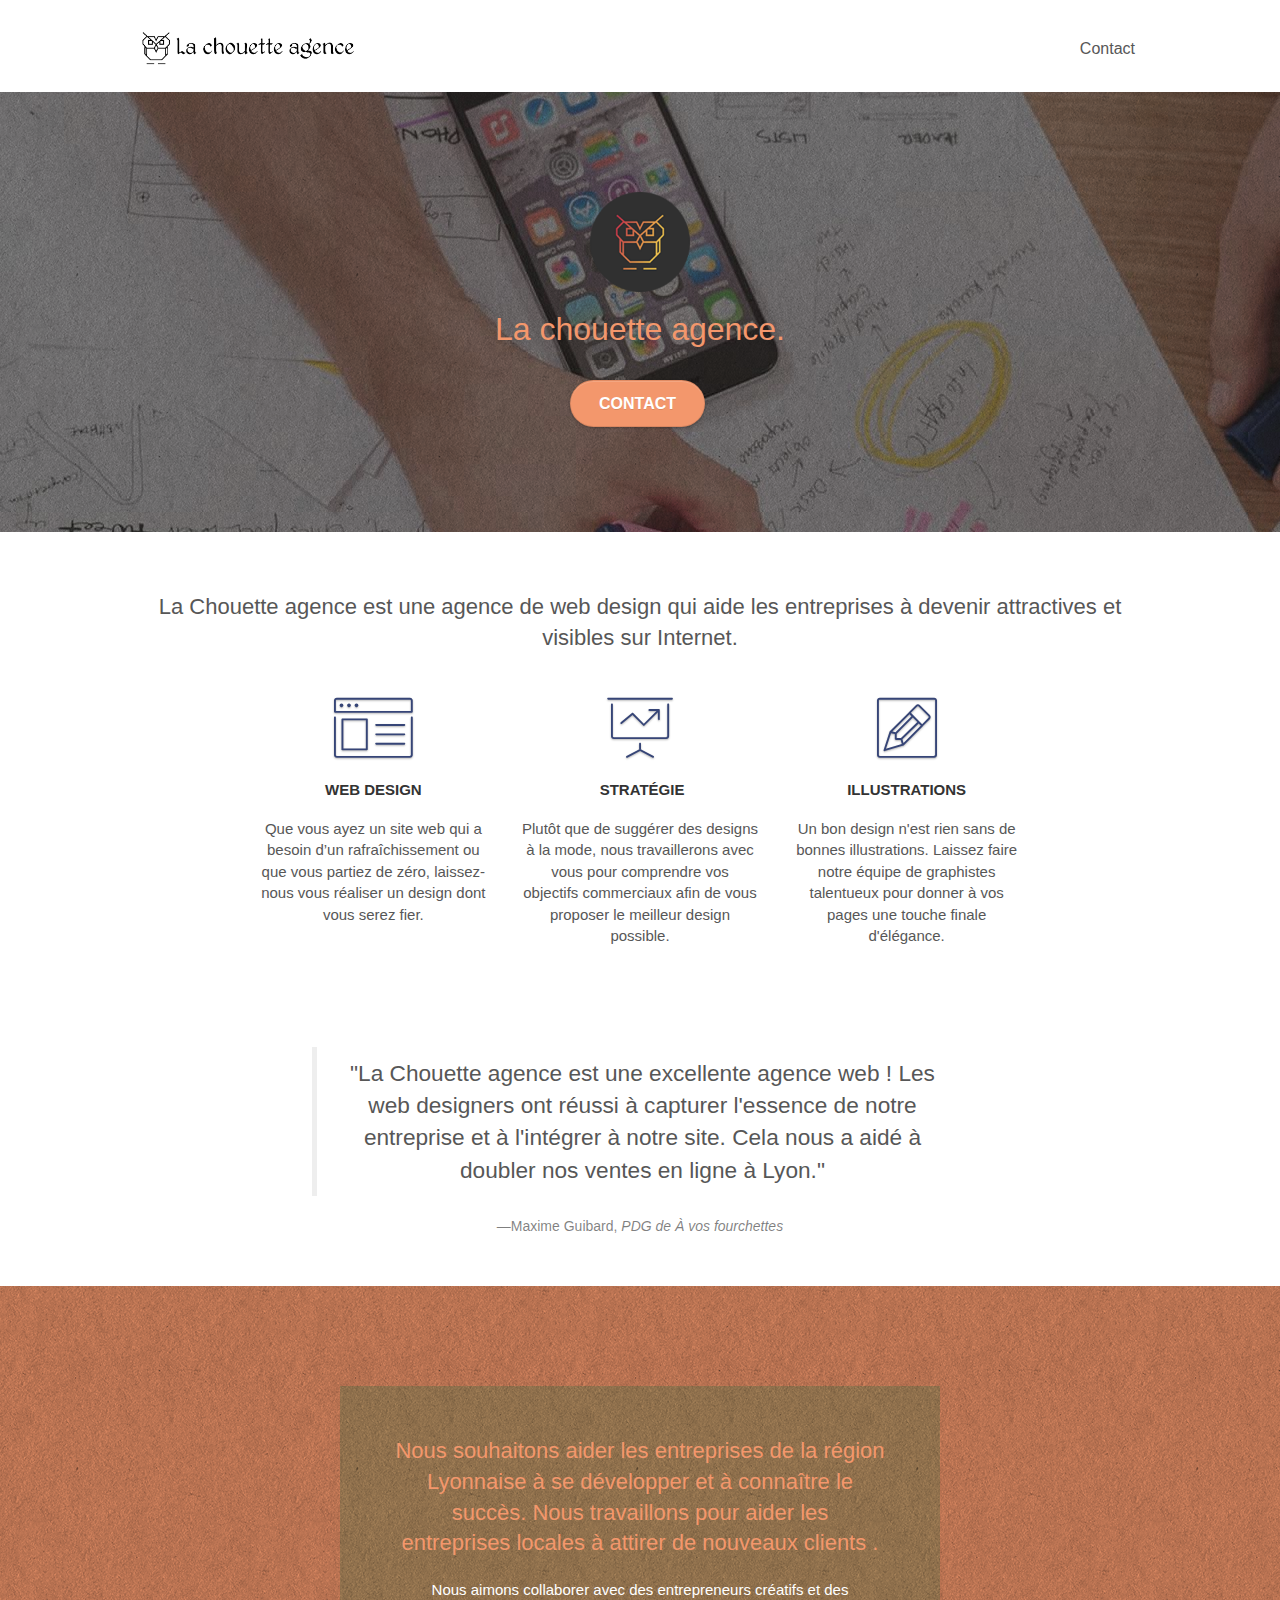
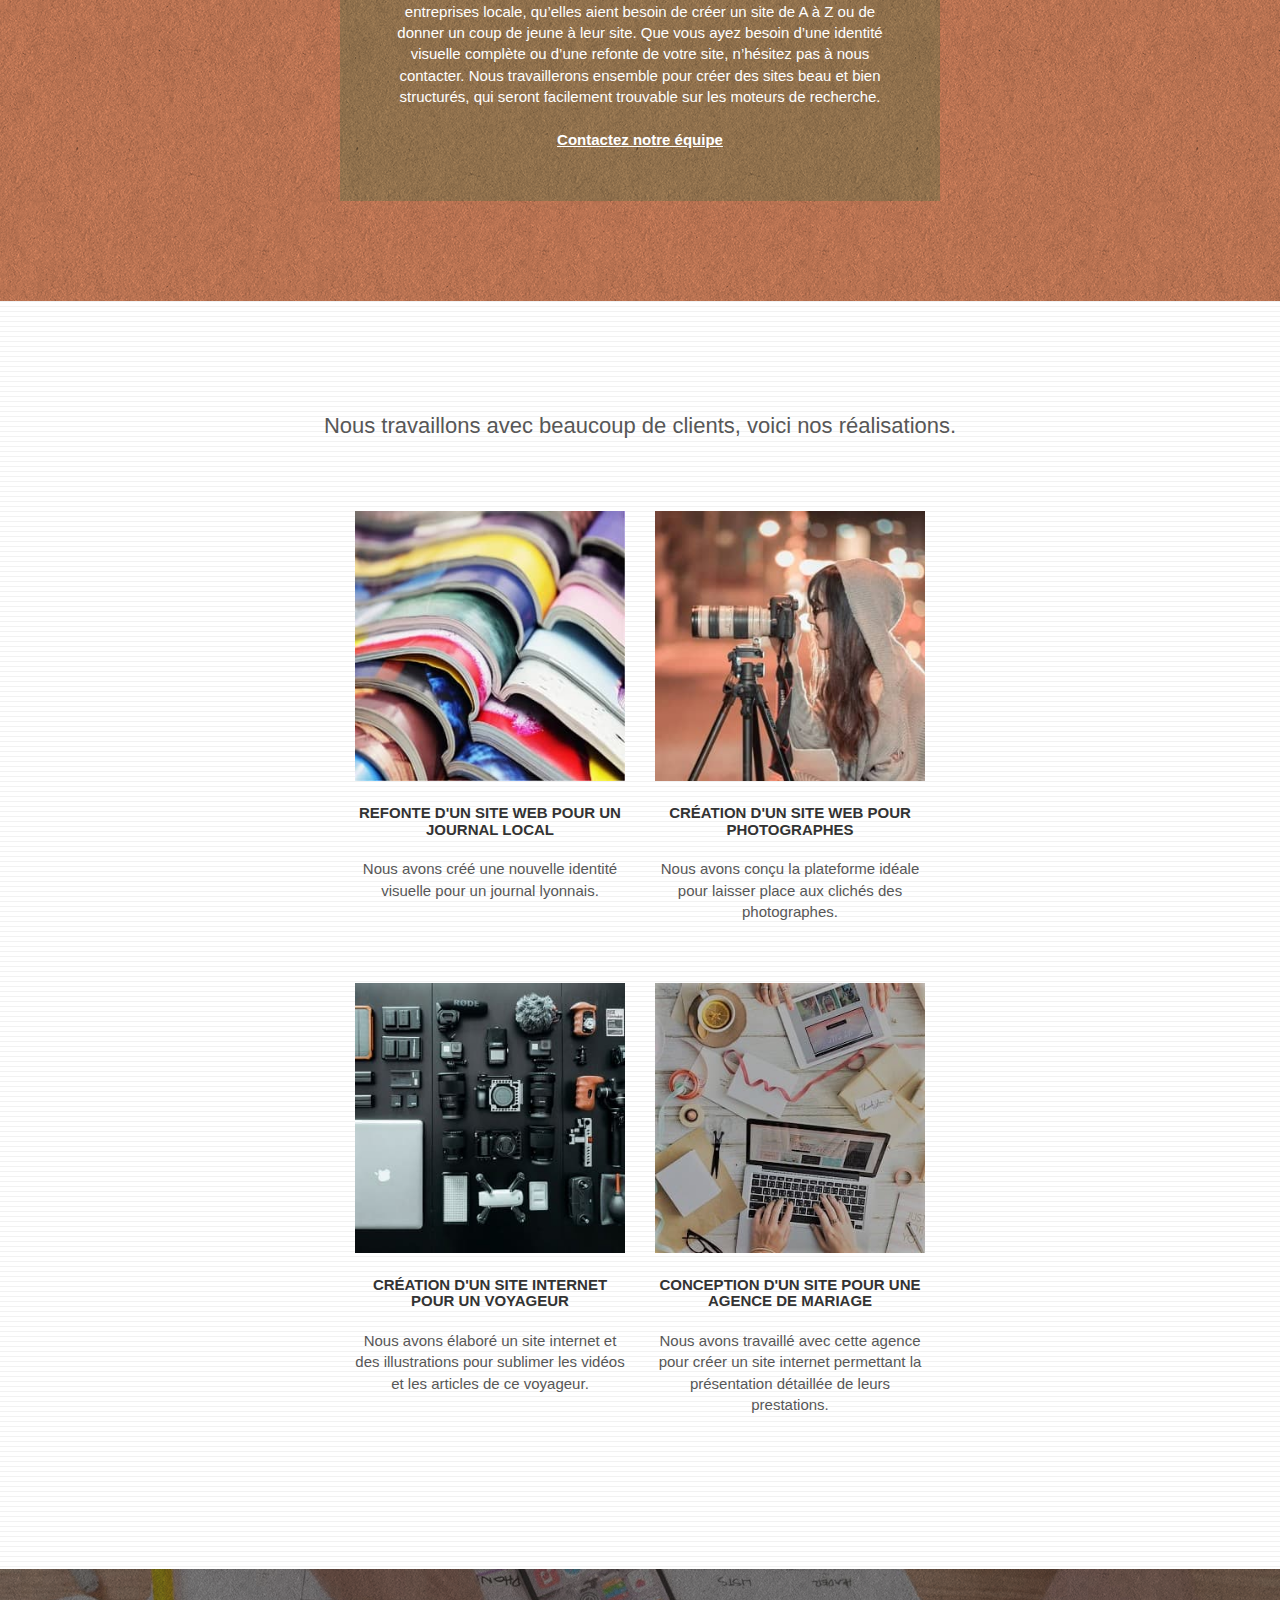
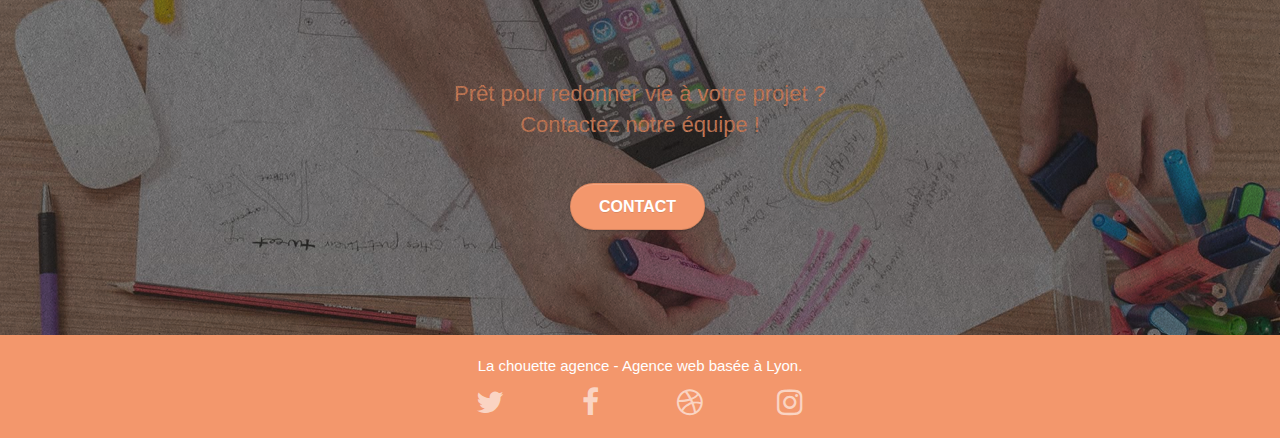
==== commit f22454c9: "rename imgs SEO friendly" ====
--- a/index.html
+++ b/index.html
@@ -10,6 +10,15 @@
             name="viewport"
             content="width=device-width, initial-scale=1.0, viewport-fit=cover"
         />
+        <html prefix="og: http://ogp.me/ns#">
+        <meta property="og:title" content="La chouette agence"/>
+        <meta property="og:description" content="La Chouette agence, une agence de webdesign basée à Lyon qui aide les entreprises à devenir attractives et visibles sur Internet en définissant une stratégie et un design à l'image de votre entreprise."/>
+        <meta property="og:image" content="img/la-chouette-agence.png" />
+        <meta property="og:image:type" content="image/png" />
+        <meta property="og:image:width" content="214" />
+        <meta property="og:image:height" content="40" />
+        <meta property="og:image:alt" content="La chouette agence" />
+        <meta property="og:url" content="http://www.lachouetteagence.com" />
         <link rel="shortcut icon" type="image/png" href="favicon.jpg" />
         <link rel="stylesheet" type="text/css" href="./css/bootstrap.css" />
         <link rel="stylesheet" type="text/css" href="style.css" />
@@ -90,7 +99,7 @@
                                 src="img/logo.png"
                                 class="center-block image-resize-mode"
                                 width="100"
-                                alt="La chouette agence, agence web paris, création logo paris"
+                                alt="La chouette agence, agence de webdesign lyonnaise"
                             />
                             <h1 class="text-center hero-bloc-text tc-white">
                                 La chouette agence.
@@ -280,13 +289,13 @@
                         <div class="col-sm-6">
                             <a
                                 href="#"
-                                data-lightbox="img/1.jpg"
+                                data-lightbox="img/journal-local.jpg"
                                 data-gallery-id="gallery-1"
                                 data-caption="Refonte d'un site web pour un journal local"
                                 data-frame="snapshot-lb"
                                 ><img
-                                    src="img/1-small.jpg"
-                                    alt="paris web design logo agence web meilleure agence et refonte site web journal"
+                                    src="img/journal-local-small.jpg"
+                                    alt="Refonte d'un site web pour un journal local"
                                     class="img-responsive portfolio-thumb"
                             /></a>
                             <h3 class="mg-md text-center">
@@ -300,12 +309,12 @@
                         <div class="col-sm-6">
                             <a
                                 href="#"
-                                data-lightbox="img/2.jpg"
+                                data-lightbox="img/site-photographe.jpg"
                                 data-gallery-id="gallery-1"
                                 data-caption="Création d'un site web pour photographes"
                                 data-frame="snapshot-lb"
                                 ><img
-                                    src="img/2-small.jpg"
+                                    src="img/site-photographe-small.jpg"
                                     class="img-responsive portfolio-thumb"
                                     alt="Création d'un site web pour photographes"
                             /></a>
@@ -322,12 +331,12 @@
                         <div class="col-sm-6">
                             <a
                                 href="#"
-                                data-lightbox="img/3.jpg"
+                                data-lightbox="img/site-voyageur.jpg"
                                 data-gallery-id="gallery-1"
                                 data-caption="Création d'un site internet pour un voyageur"
                                 data-frame="snapshot-lb"
                                 ><img
-                                    src="img/3-small.jpg"
+                                    src="img/site-voyageur-small.jpg"
                                     class="img-responsive portfolio-thumb"
                                     alt="Création d'un site web pour voyageur"
                             /></a>
@@ -343,12 +352,12 @@
                         <div class="col-sm-6">
                             <a
                                 href="#"
-                                data-lightbox="img/4.jpg"
+                                data-lightbox="img/site-agence-mariage.jpg"
                                 data-gallery-id="gallery-1"
                                 data-caption="Conception d'un site pour une agence de mariage"
                                 data-frame="snapshot-lb"
                                 ><img
-                                    src="img/4-small.jpg"
+                                    src="img/site-agence-mariage-small.jpg"
                                     class="img-responsive portfolio-thumb"
                                     alt="Création d'un site web pour agence de mariage"
                             /></a>
--- a/style.css
+++ b/style.css
@@ -827,7 +827,7 @@
 }
 
 .bg-presentation {
-    background-image: url("img/image-de-presentation.bmp");
+    background-image: url("img/image-de-presentation.jpg");
 }
 
 @media (max-width: 1024px) {
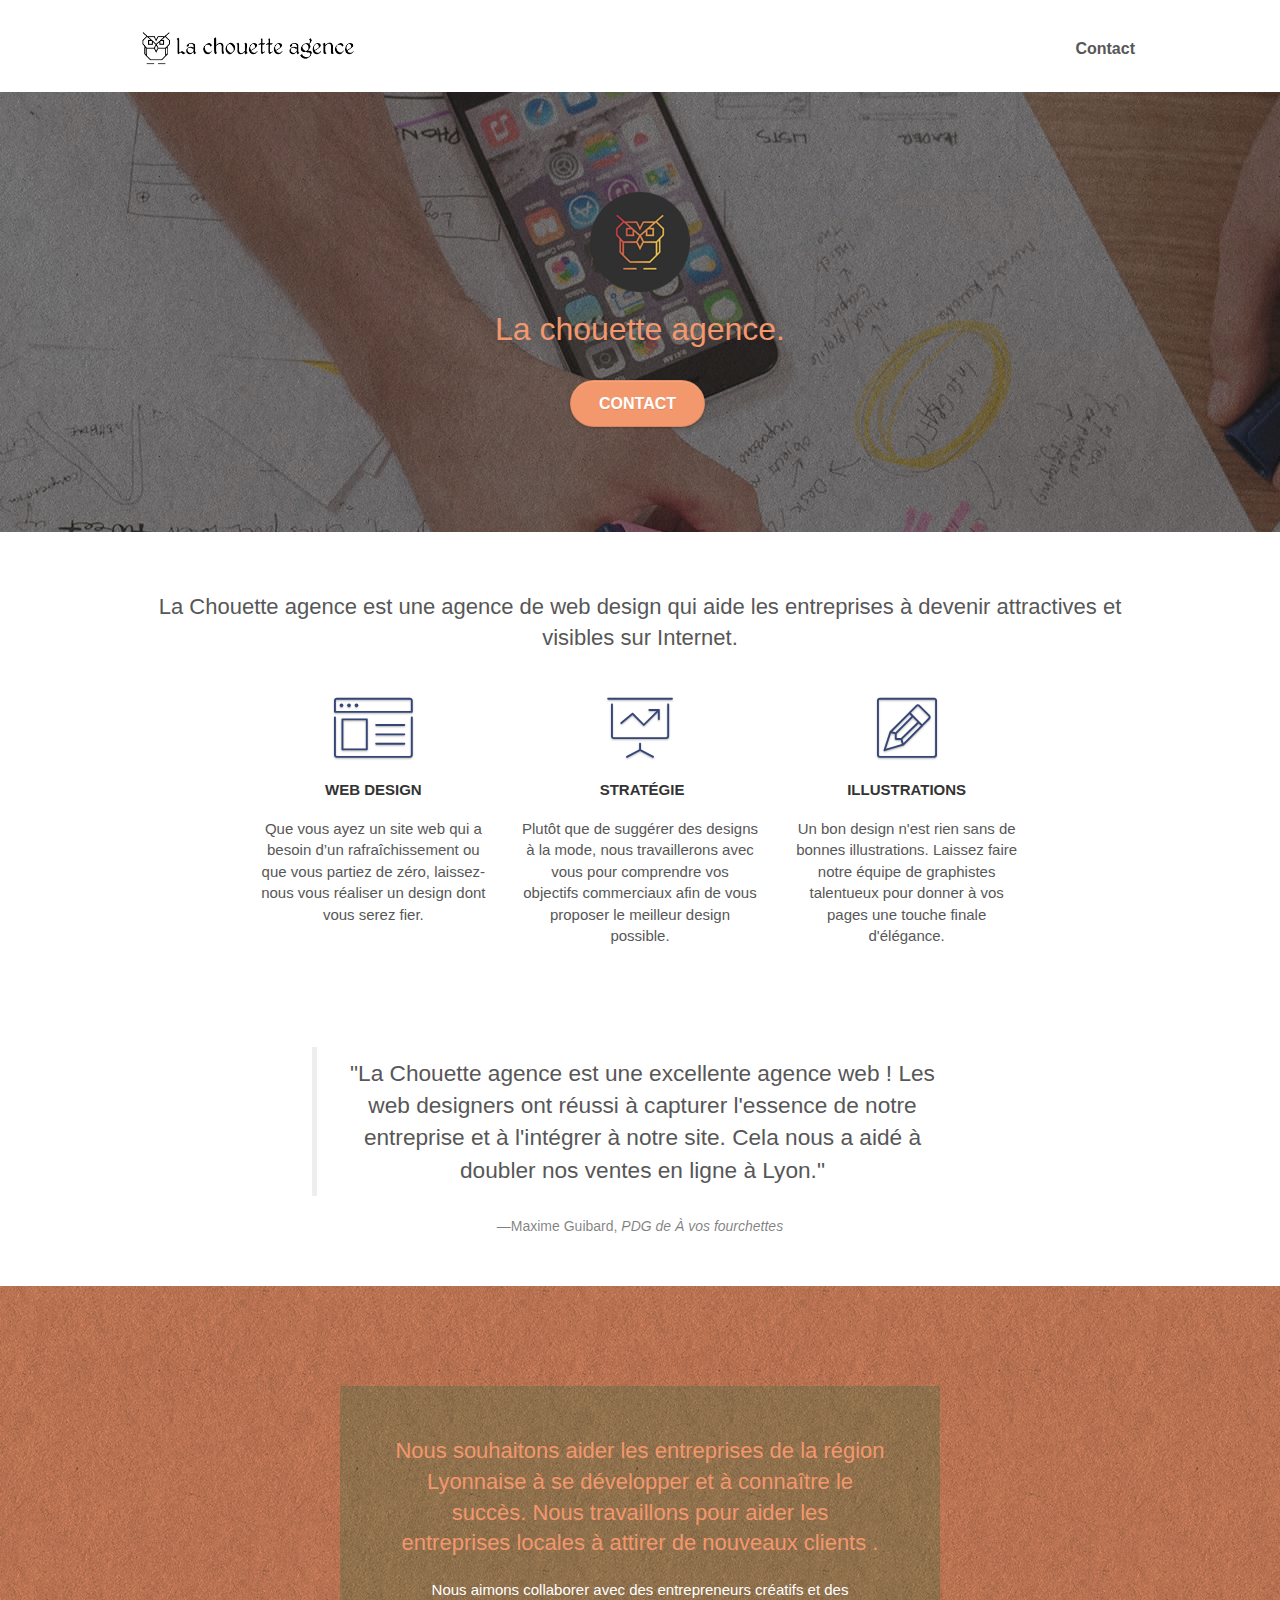
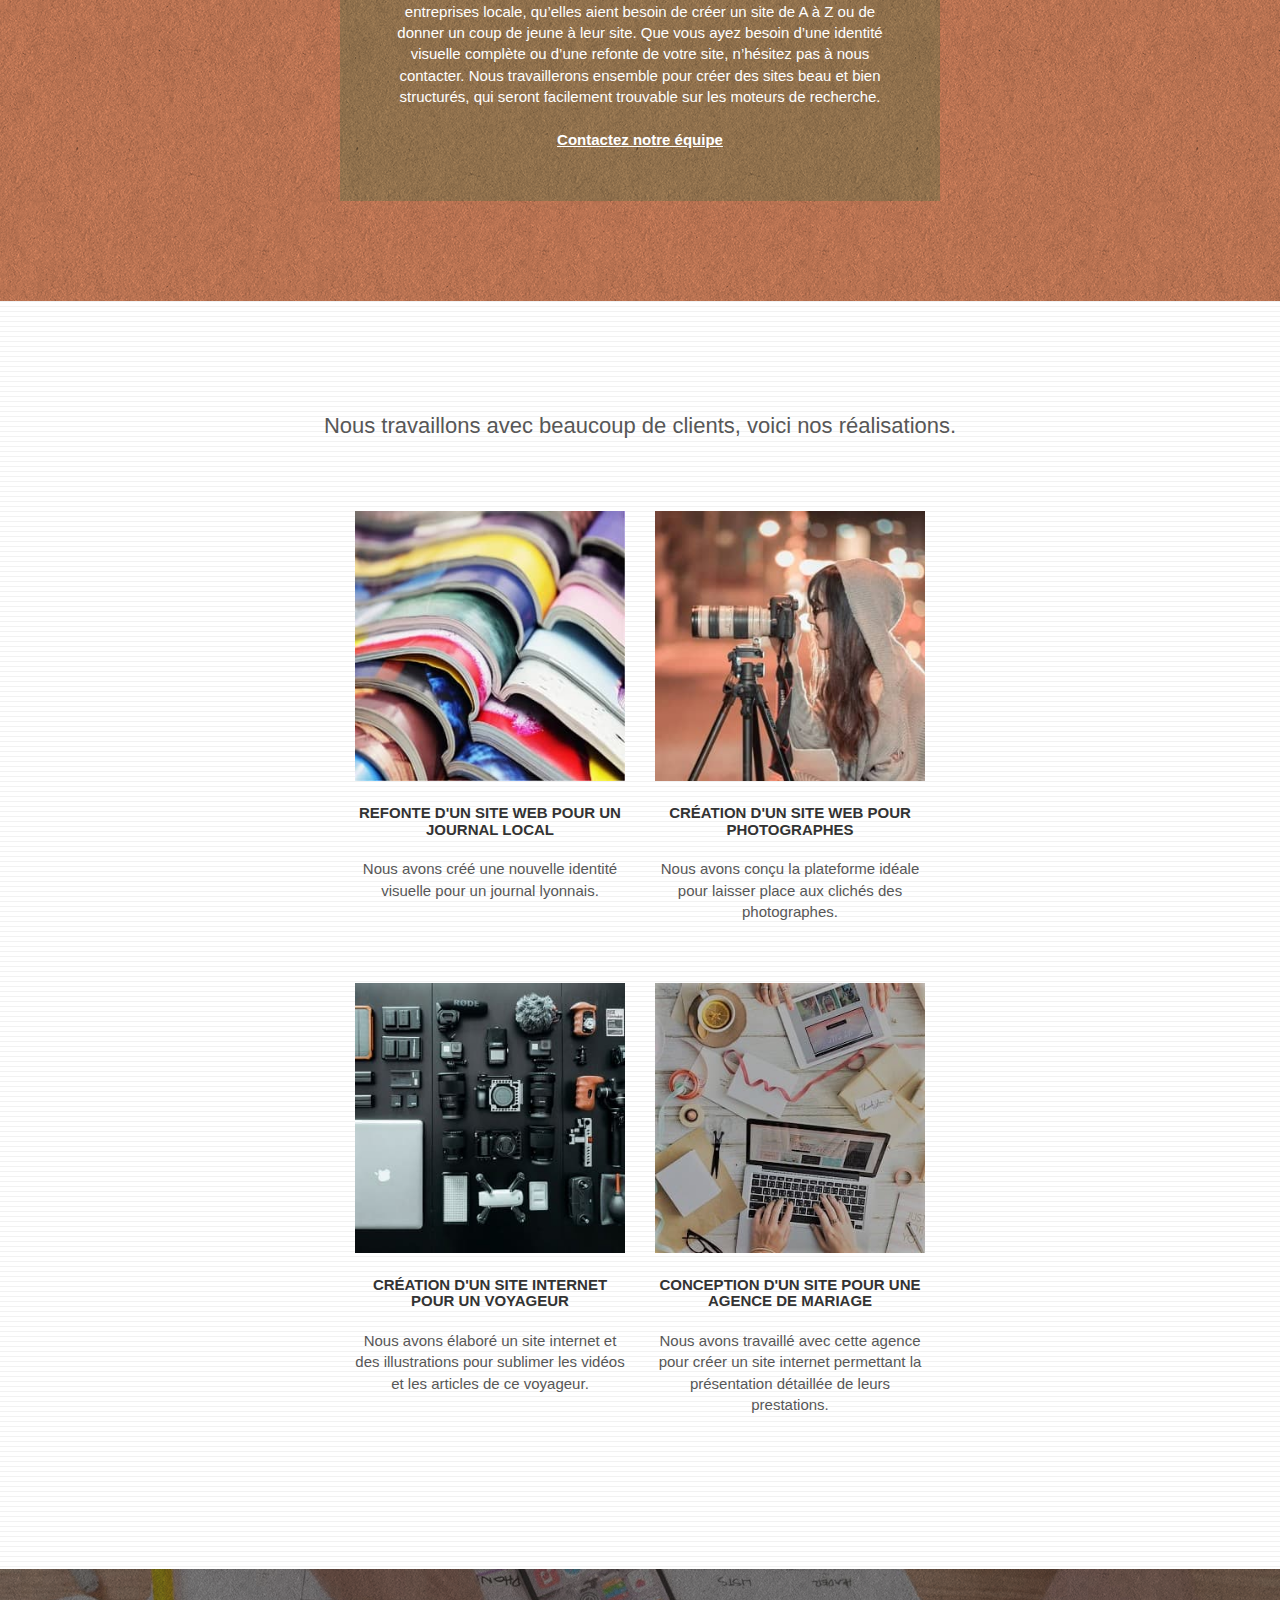
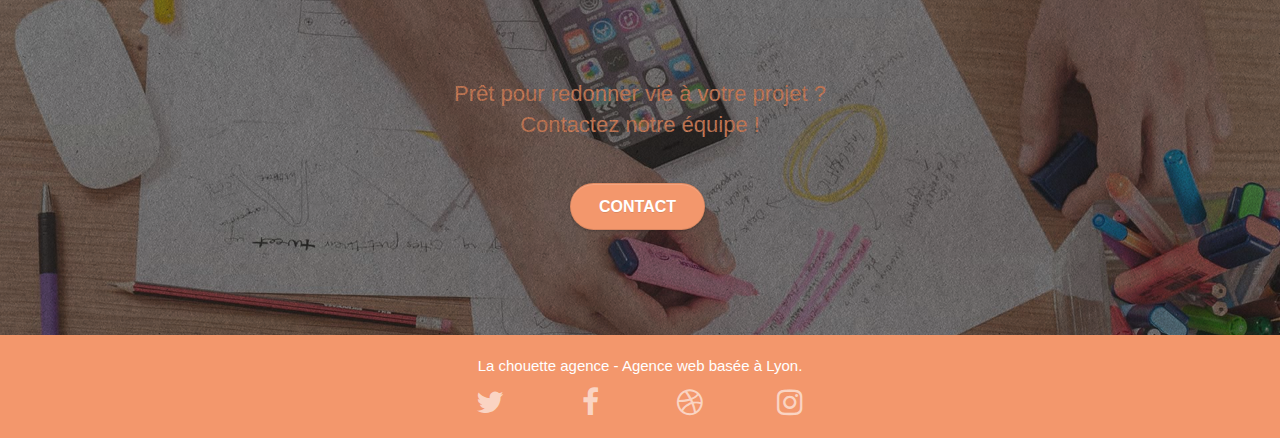
==== commit 14299650: "Add title on social links" ====
--- a/index.html
+++ b/index.html
@@ -1,5 +1,5 @@
 <!DOCTYPE html>
-<html lang="fr">
+<html lang="fr" prefix="og: http://ogp.me/ns#">
     <head>
         <meta charset="utf-8" />
         <meta
@@ -10,9 +10,11 @@
             name="viewport"
             content="width=device-width, initial-scale=1.0, viewport-fit=cover"
         />
-        <html prefix="og: http://ogp.me/ns#">
-        <meta property="og:title" content="La chouette agence"/>
-        <meta property="og:description" content="La Chouette agence, une agence de webdesign basée à Lyon qui aide les entreprises à devenir attractives et visibles sur Internet en définissant une stratégie et un design à l'image de votre entreprise."/>
+        <meta property="og:title" content="La chouette agence" />
+        <meta
+            property="og:description"
+            content="La Chouette agence, une agence de webdesign basée à Lyon qui aide les entreprises à devenir attractives et visibles sur Internet en définissant une stratégie et un design à l'image de votre entreprise."
+        />
         <meta property="og:image" content="img/la-chouette-agence.png" />
         <meta property="og:image:type" content="image/png" />
         <meta property="og:image:width" content="214" />
@@ -44,6 +46,7 @@
                             <a class="navbar-brand" href="index.html"
                                 ><img
                                     src="img/la-chouette-agence.png"
+                                    title="La chouette agence"
                                     alt="La chouette agence"
                                     height="40"
                             /></a>
@@ -77,7 +80,6 @@
                 </div>
             </header>
             <!-- header END -->
-
             <!-- Section 1 presentation -->
             <section
                 class="
@@ -99,6 +101,7 @@
                                 src="img/logo.png"
                                 class="center-block image-resize-mode"
                                 width="100"
+                                title="La chouette agence"
                                 alt="La chouette agence, agence de webdesign lyonnaise"
                             />
                             <h1 class="text-center hero-bloc-text tc-white">
@@ -295,6 +298,7 @@
                                 data-frame="snapshot-lb"
                                 ><img
                                     src="img/journal-local-small.jpg"
+                                    title="Refonte d'un site web pour un journal local"
                                     alt="Refonte d'un site web pour un journal local"
                                     class="img-responsive portfolio-thumb"
                             /></a>
@@ -316,6 +320,7 @@
                                 ><img
                                     src="img/site-photographe-small.jpg"
                                     class="img-responsive portfolio-thumb"
+                                    title="Création d'un site web pour photographes"
                                     alt="Création d'un site web pour photographes"
                             /></a>
                             <h3 class="mg-md text-center">
@@ -338,6 +343,7 @@
                                 ><img
                                     src="img/site-voyageur-small.jpg"
                                     class="img-responsive portfolio-thumb"
+                                    title="Création d'un site web pour voyageur"
                                     alt="Création d'un site web pour voyageur"
                             /></a>
                             <h3 class="mg-md text-center">
@@ -359,6 +365,7 @@
                                 ><img
                                     src="img/site-agence-mariage-small.jpg"
                                     class="img-responsive portfolio-thumb"
+                                    title="Création d'un site web pour agence de mariage"
                                     alt="Création d'un site web pour agence de mariage"
                             /></a>
                             <h3 class="mg-md text-center">
@@ -422,36 +429,40 @@
                                 <div class="col-sm-3">
                                     <div class="text-center">
                                         <a class="social" href="index.html"
-                                            ><span
+                                            ><i
+                                                title="Retrouvez La chouette agence sur Twitter"
                                                 class="fa fa-twitter icon-md"
-                                            ></span
+                                            ></i
                                         ></a>
                                     </div>
                                 </div>
                                 <div class="col-sm-3">
                                     <div class="text-center">
                                         <a class="social" href="index.html"
-                                            ><span
+                                            ><i
+                                                title="Retrouvez La chouette agence sur Facebook"
                                                 class="fa fa-facebook icon-md"
-                                            ></span
+                                            ></i
                                         ></a>
                                     </div>
                                 </div>
                                 <div class="col-sm-3">
                                     <div class="text-center">
                                         <a class="social" href="index.html"
-                                            ><span
+                                            ><i
+                                                title="Retrouvez La chouette agence sur Dribbble"
                                                 class="fa fa-dribbble icon-md"
-                                            ></span
+                                            ></i
                                         ></a>
                                     </div>
                                 </div>
                                 <div class="col-sm-3">
                                     <div class="text-center">
                                         <a class="social" href="index.html"
-                                            ><span
+                                            ><i
+                                                title="Retrouvez La chouette agence sur Instagram"
                                                 class="fa fa-instagram icon-md"
-                                            ></span
+                                            ></i
                                         ></a>
                                     </div>
                                 </div>
--- a/style.css
+++ b/style.css
@@ -293,6 +293,9 @@
 .navbar {
     margin-bottom: 0;
     z-index: 1;
+}
+.navbar a {
+    font-weight: bold;
 }
 
 .navbar-brand {
@@ -703,6 +706,12 @@
     font-size: 16px;
     font-weight: 700;
 }
+.cta-hero label {
+    margin-bottom: 0px;
+    color: #ffffff !important;
+    text-transform: uppercase;
+    font-weight: 700;
+}
 
 .social {
     max-width: 400px;
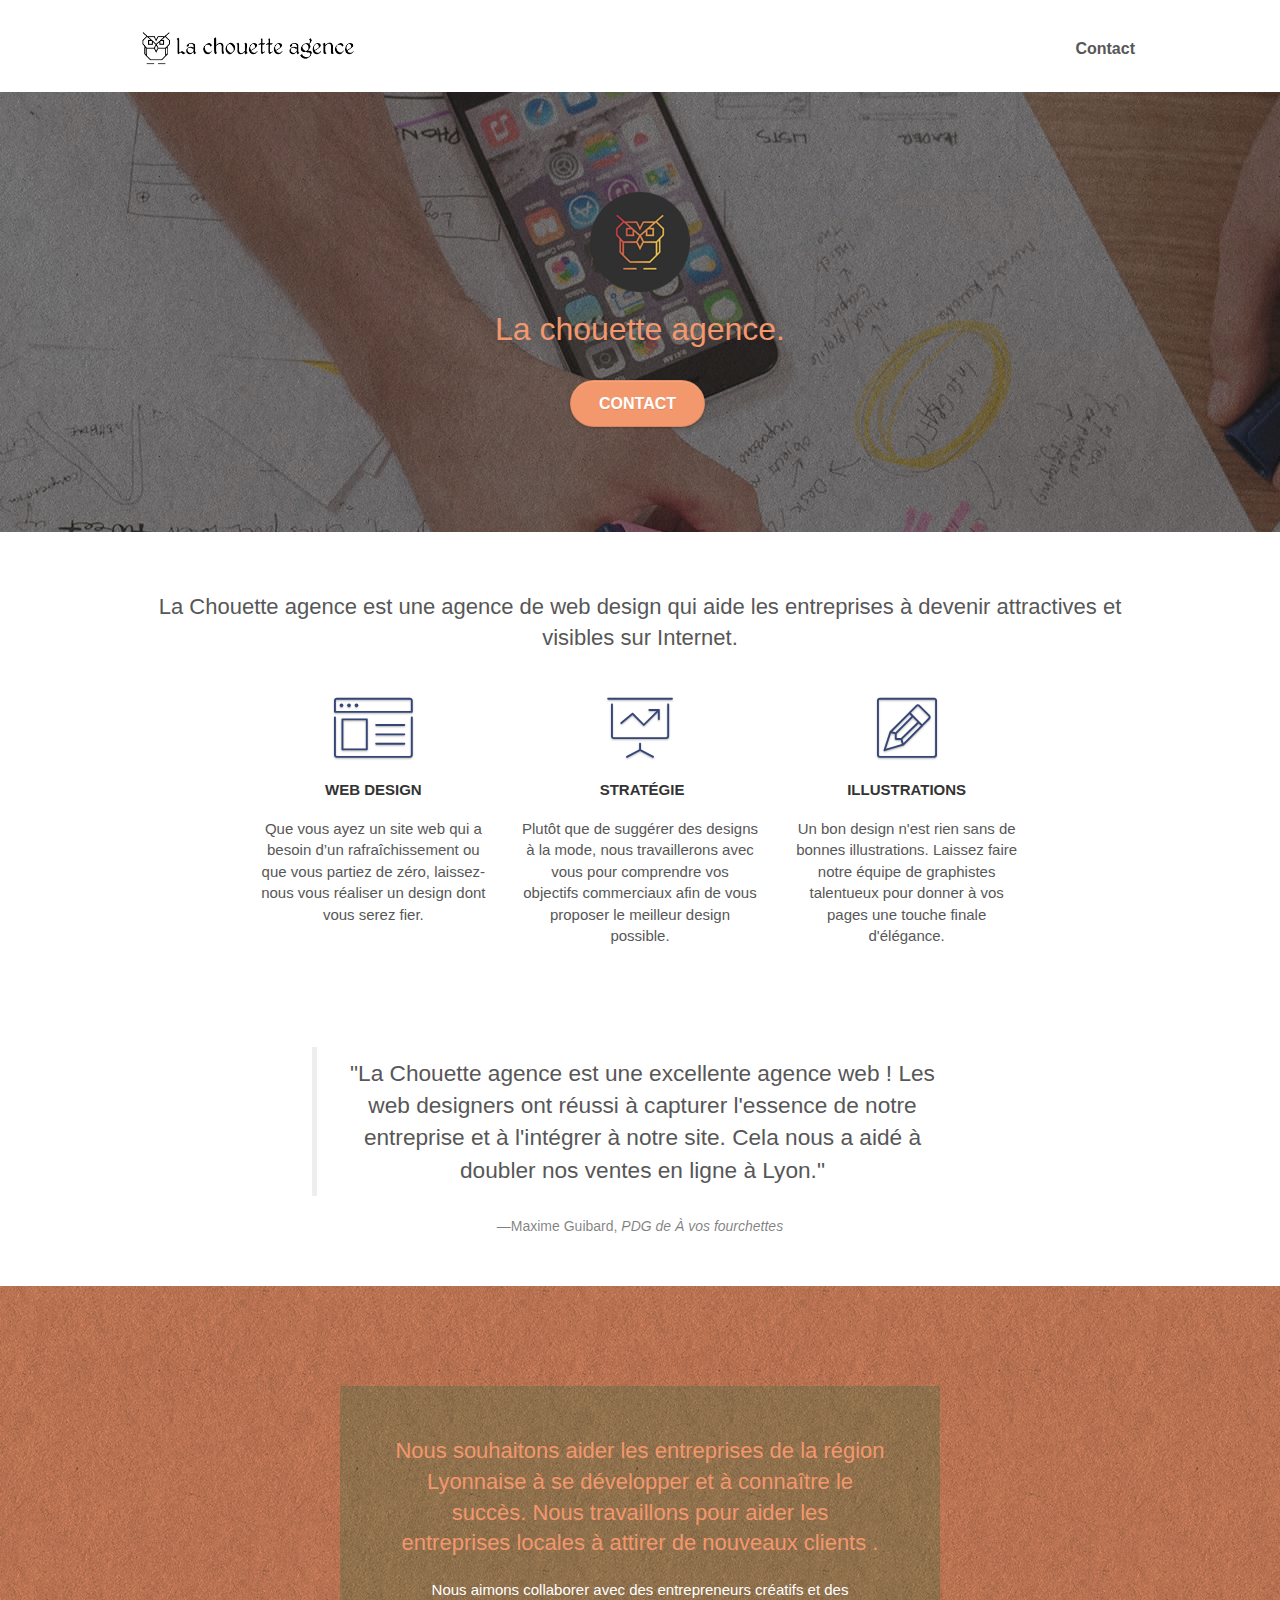
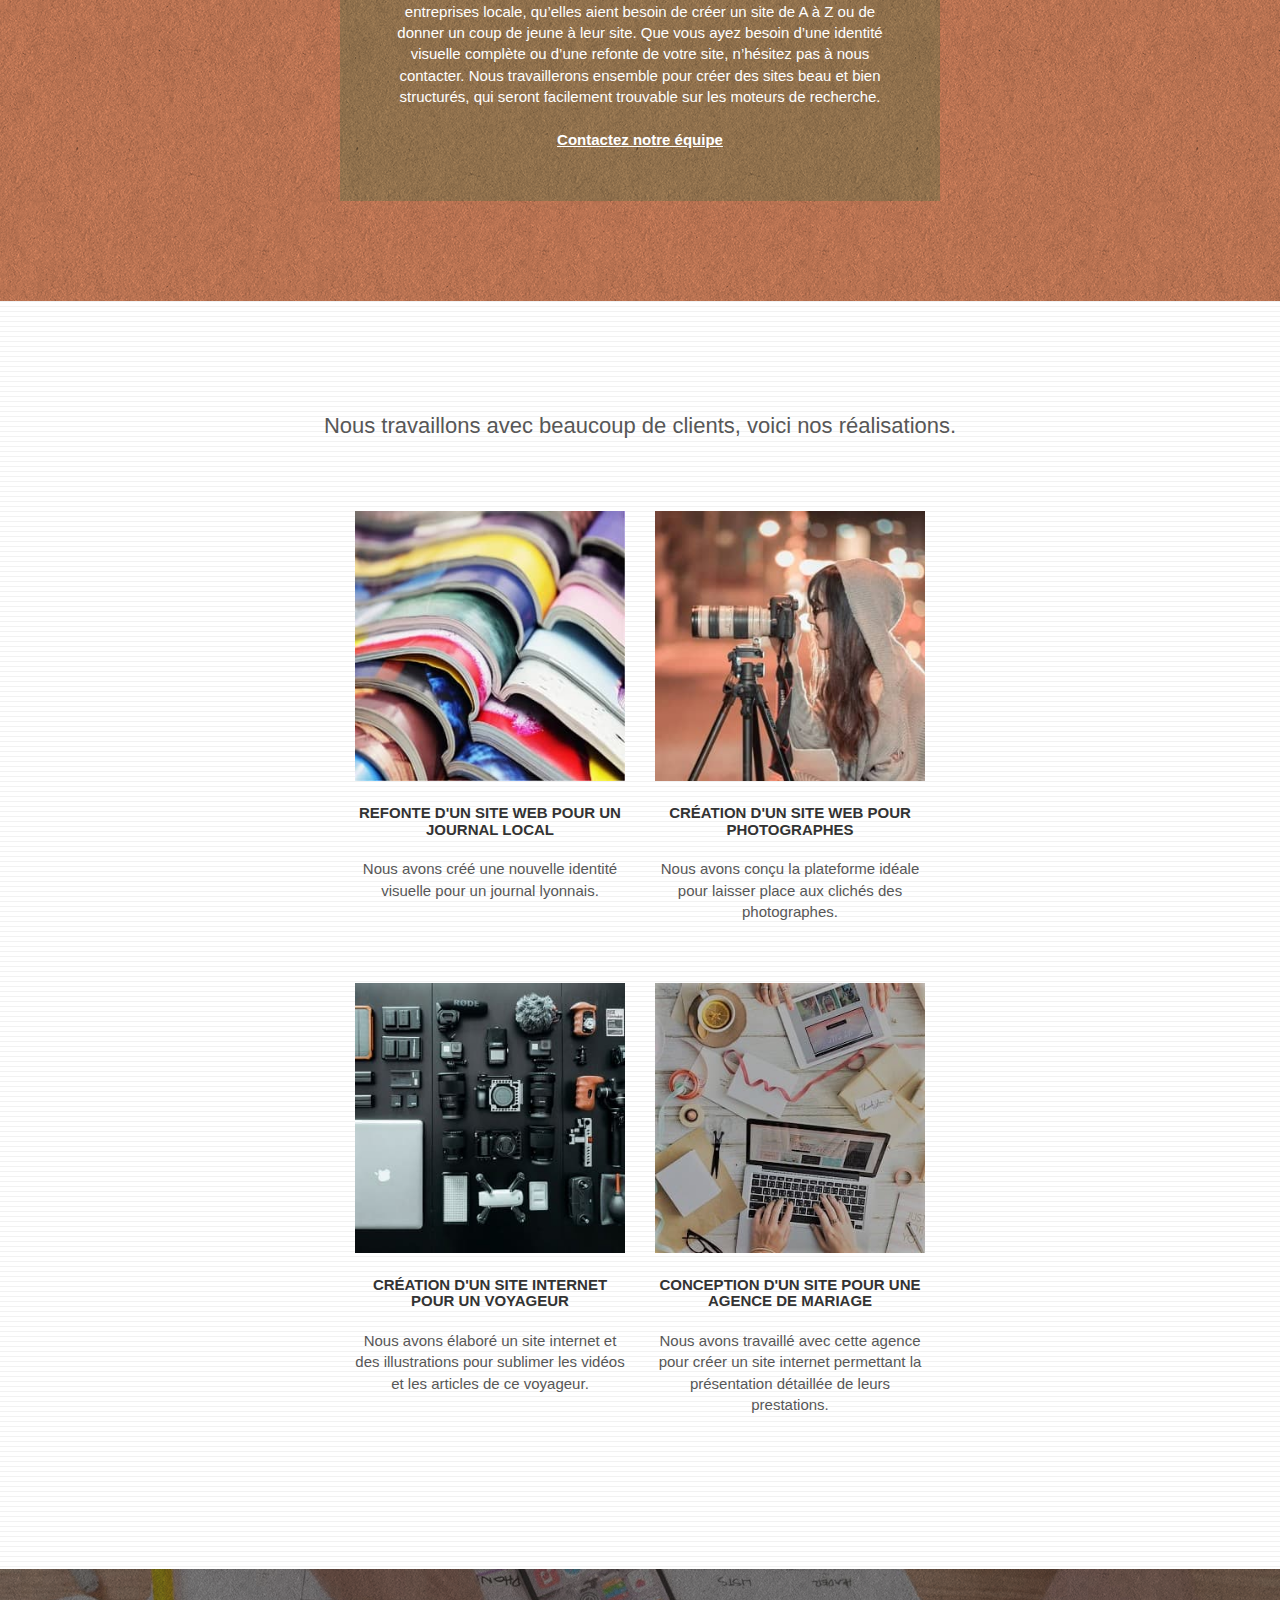
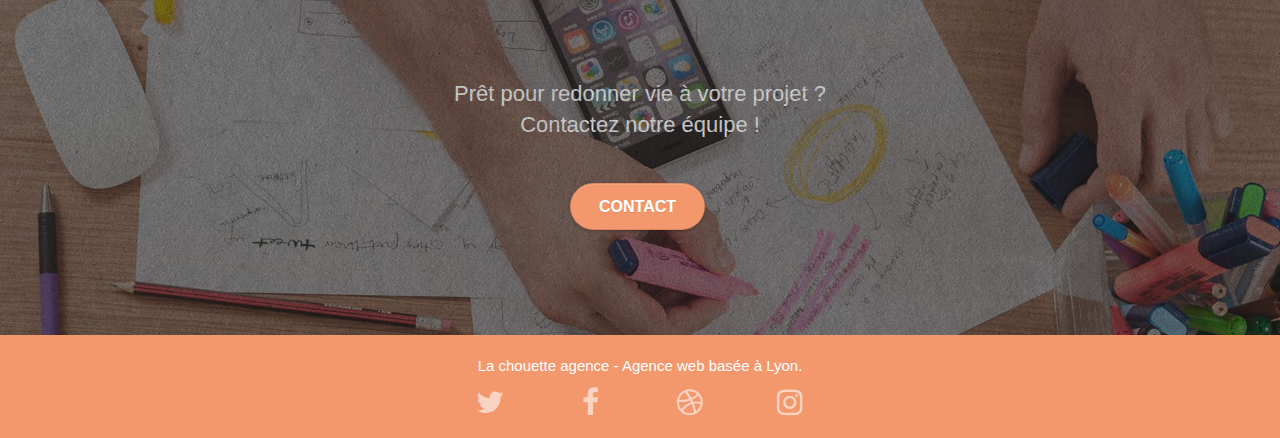
==== commit d9c30344: "Colors Adustement" ====
--- a/index.html
+++ b/index.html
@@ -395,7 +395,7 @@
             >
                 <div class="container bloc-lg">
                     <div class="row">
-                        <h2 class="mg-md text-center tc-white">
+                        <h2 class="mg-md text-center tc-black">
                             Prêt pour redonner vie à votre projet ?<br />Contactez
                             notre équipe !
                         </h2>
--- a/style.css
+++ b/style.css
@@ -791,7 +791,9 @@
 .tc-white {
     color: #f3976c !important;
 }
-
+.tc-black {
+    color: #ffffff !important;
+}
 .btn-atomic-tangerine {
     background: #f3976c;
     color: #ffffff !important;
